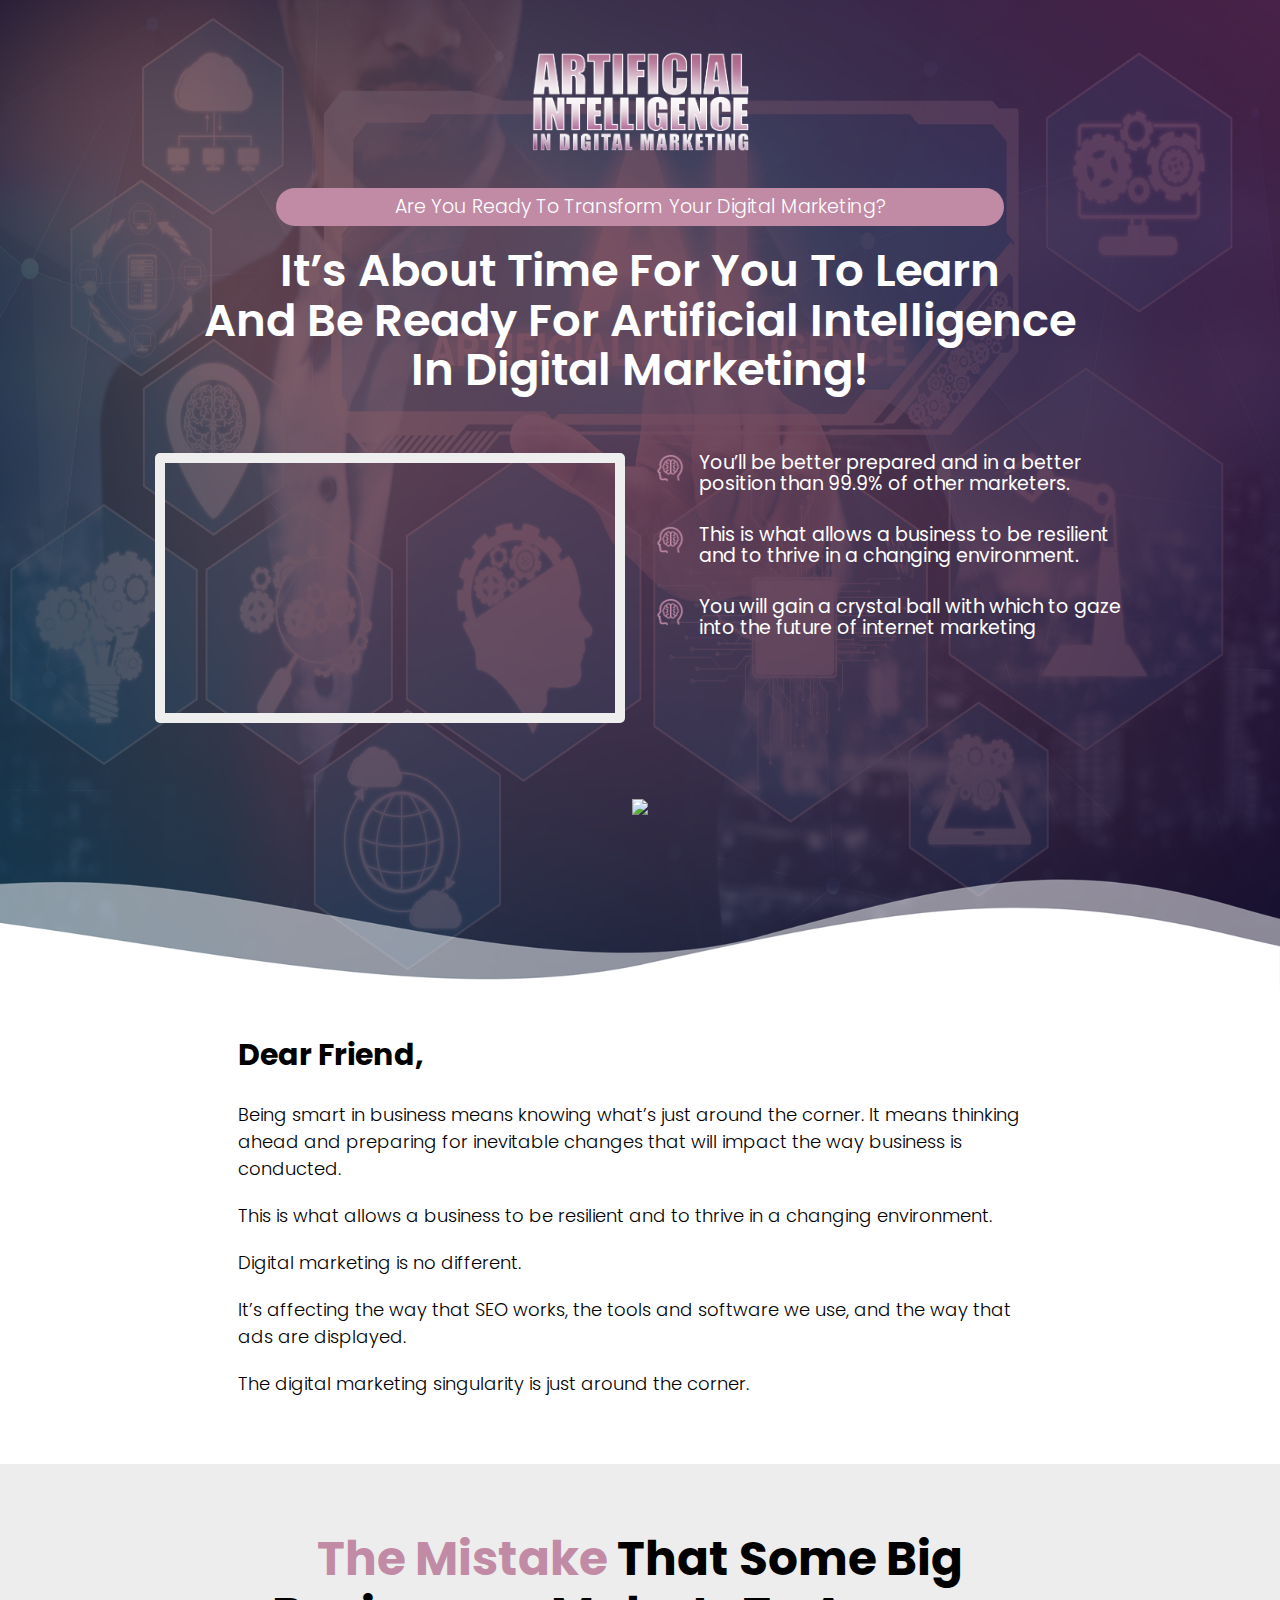
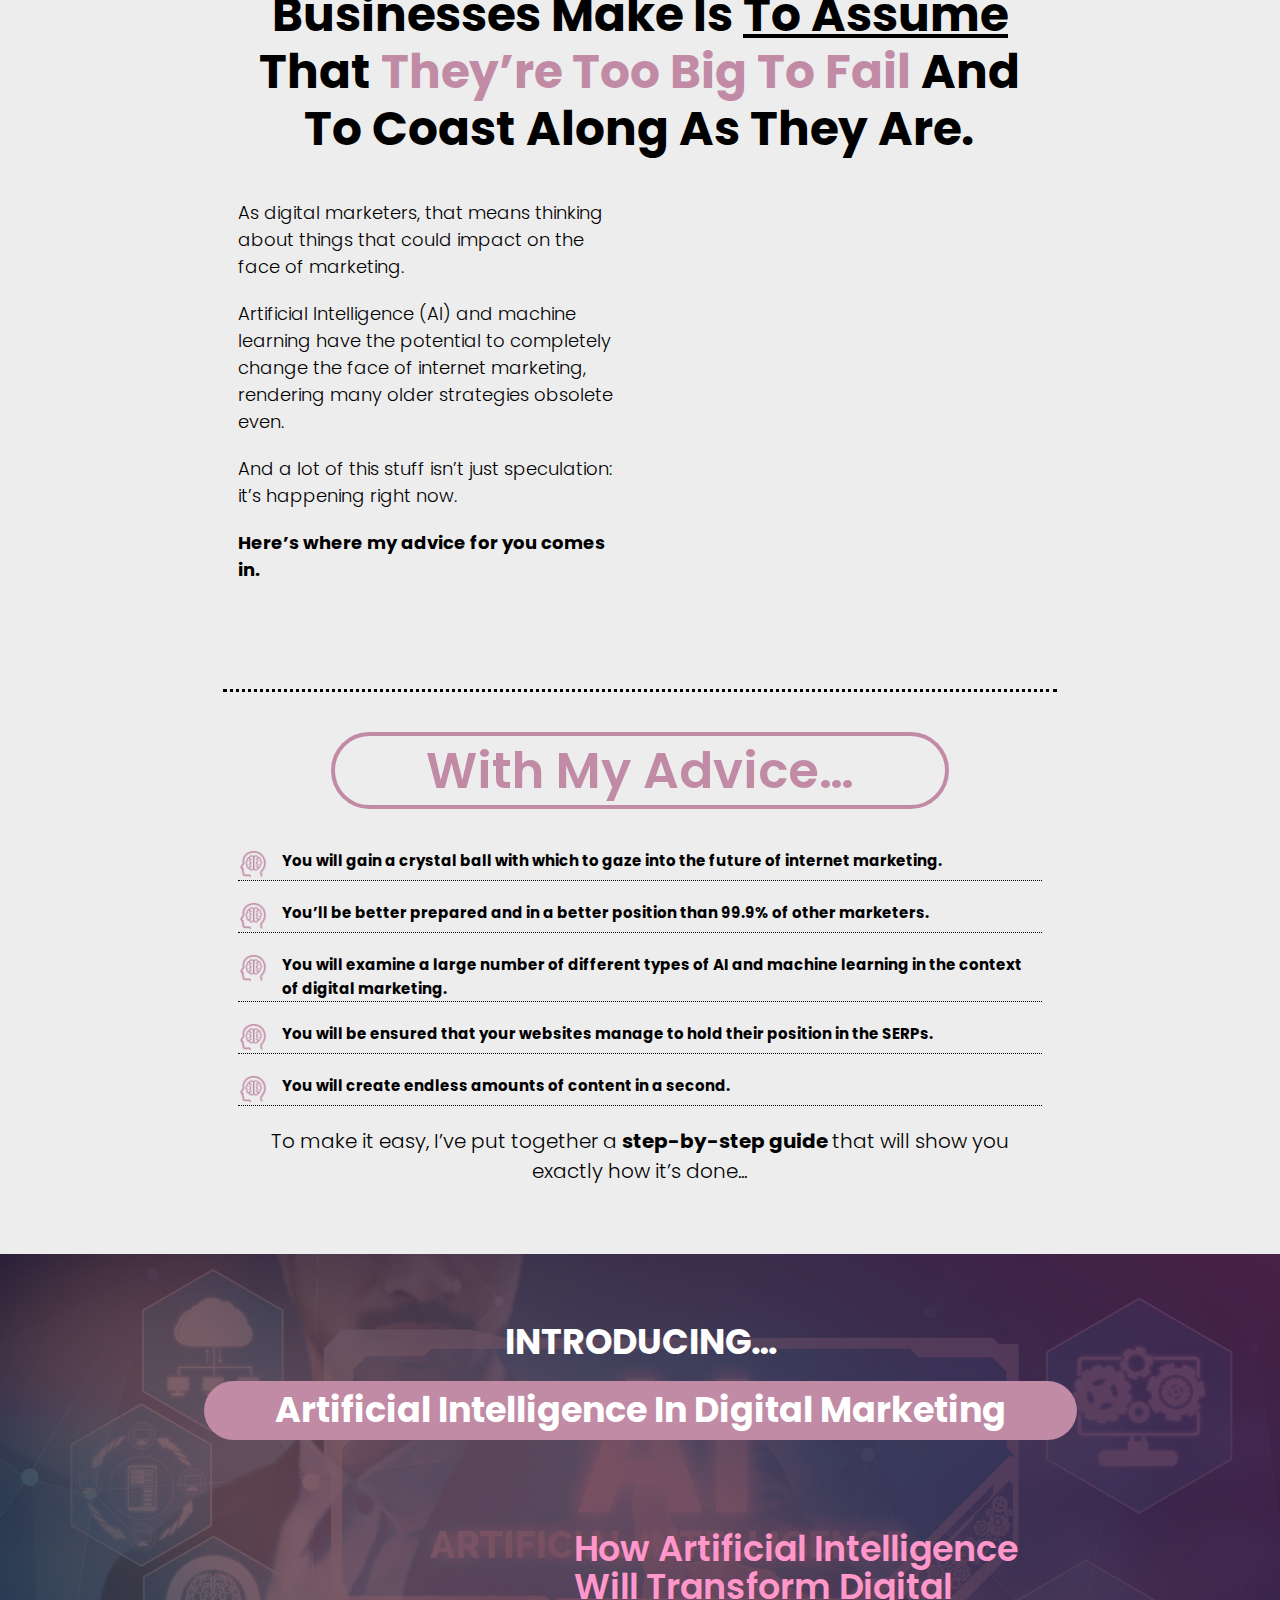
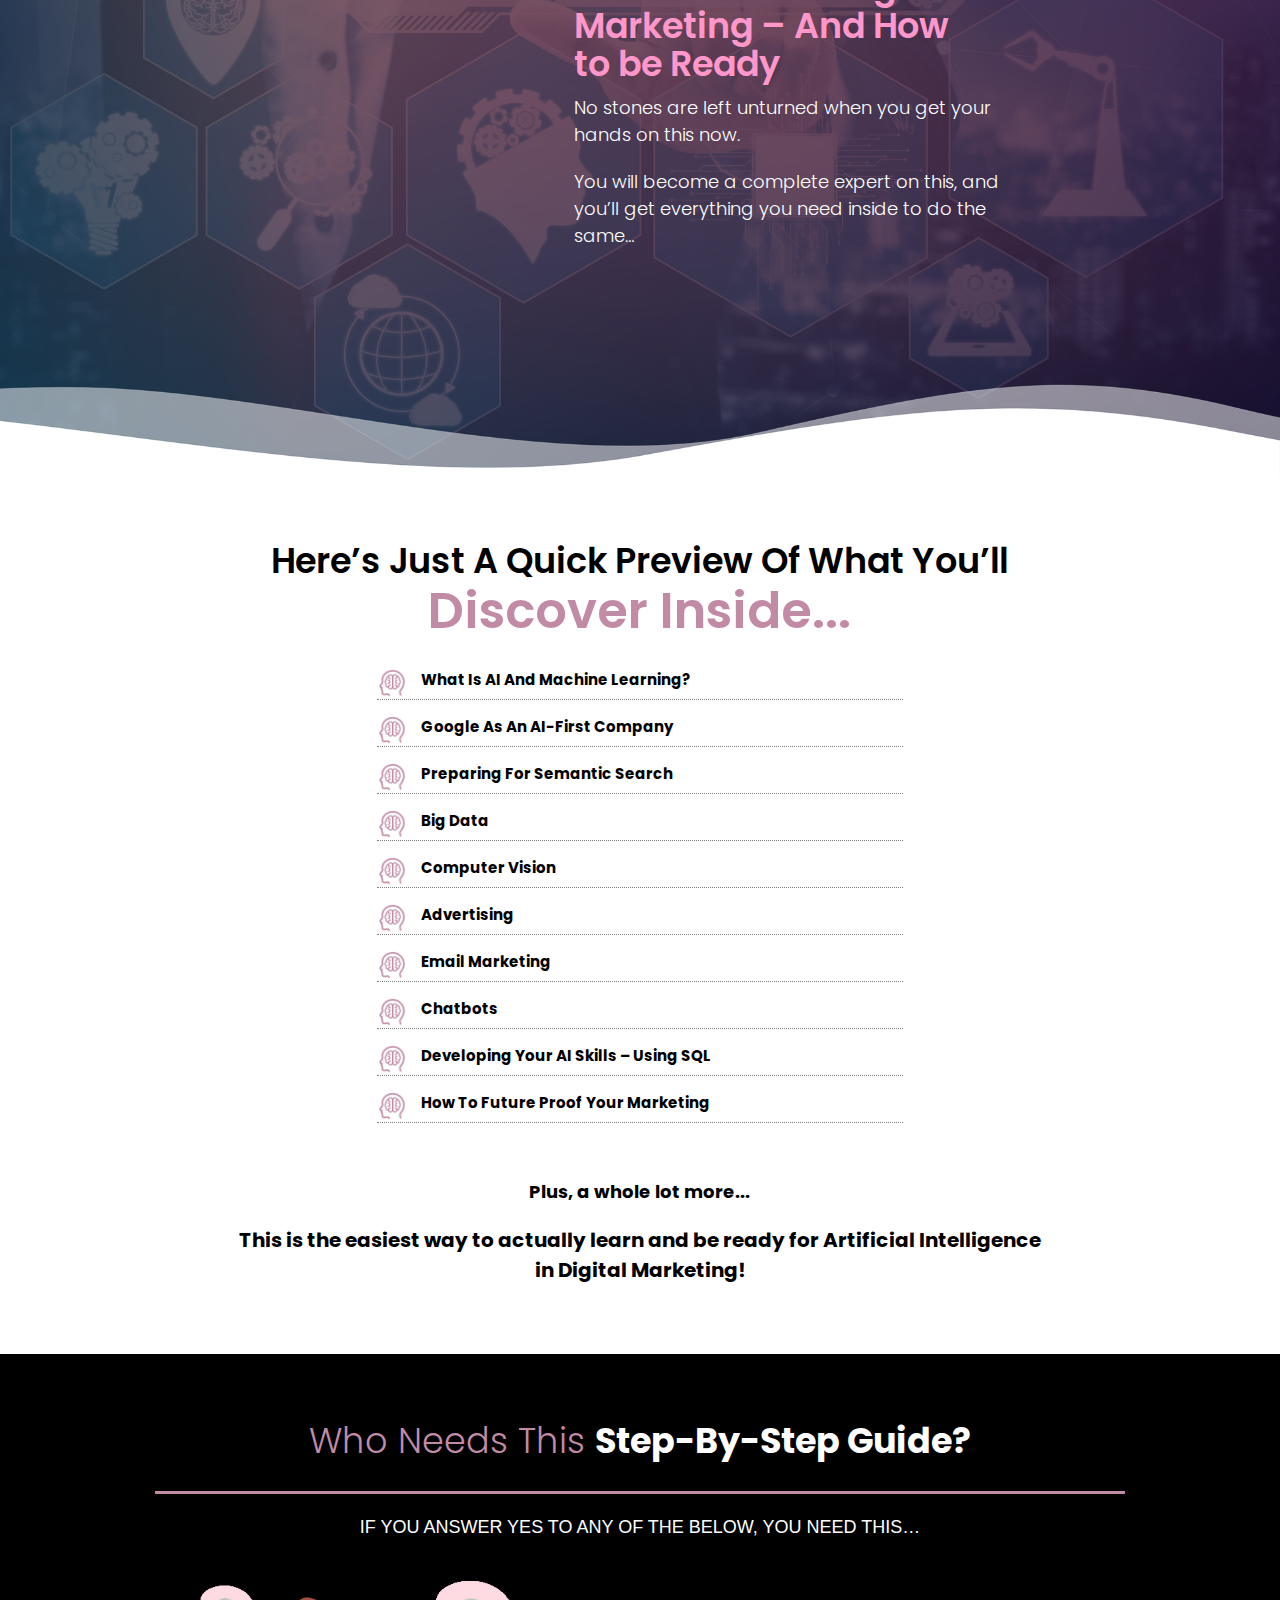
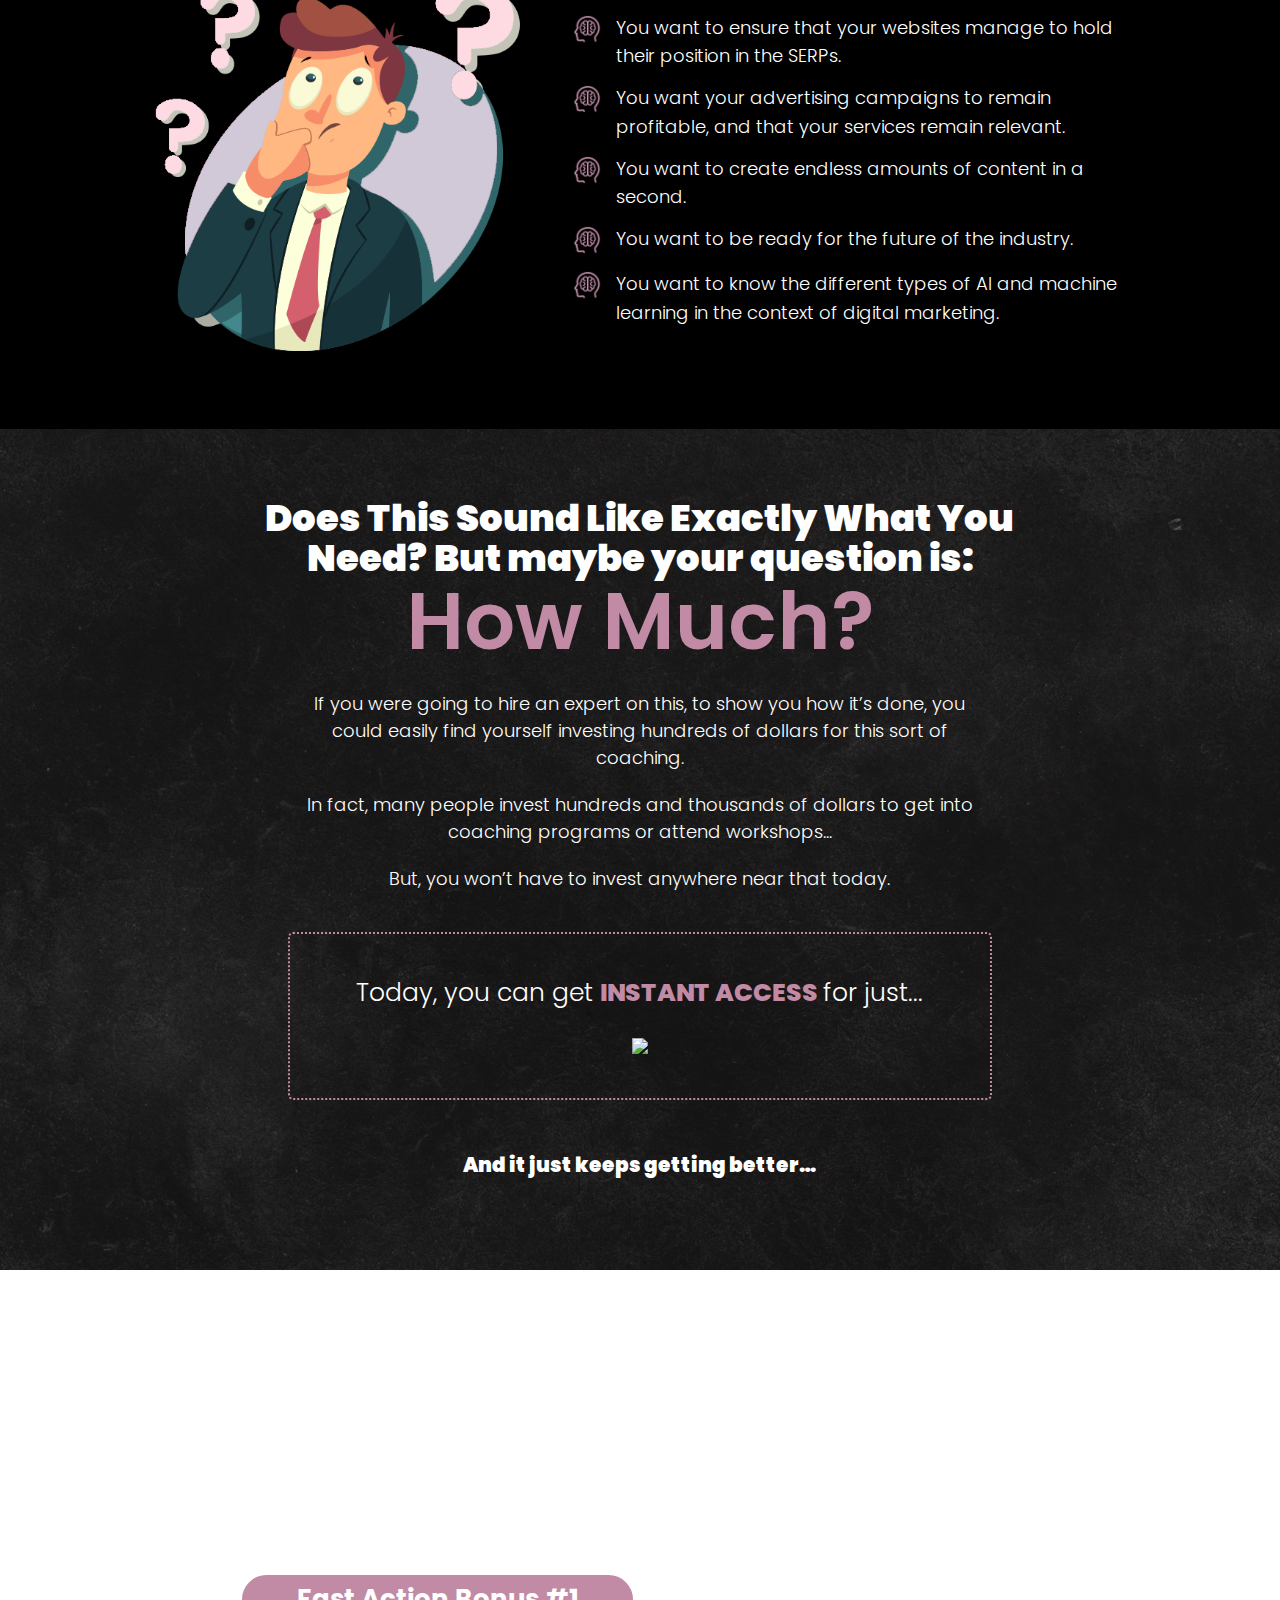
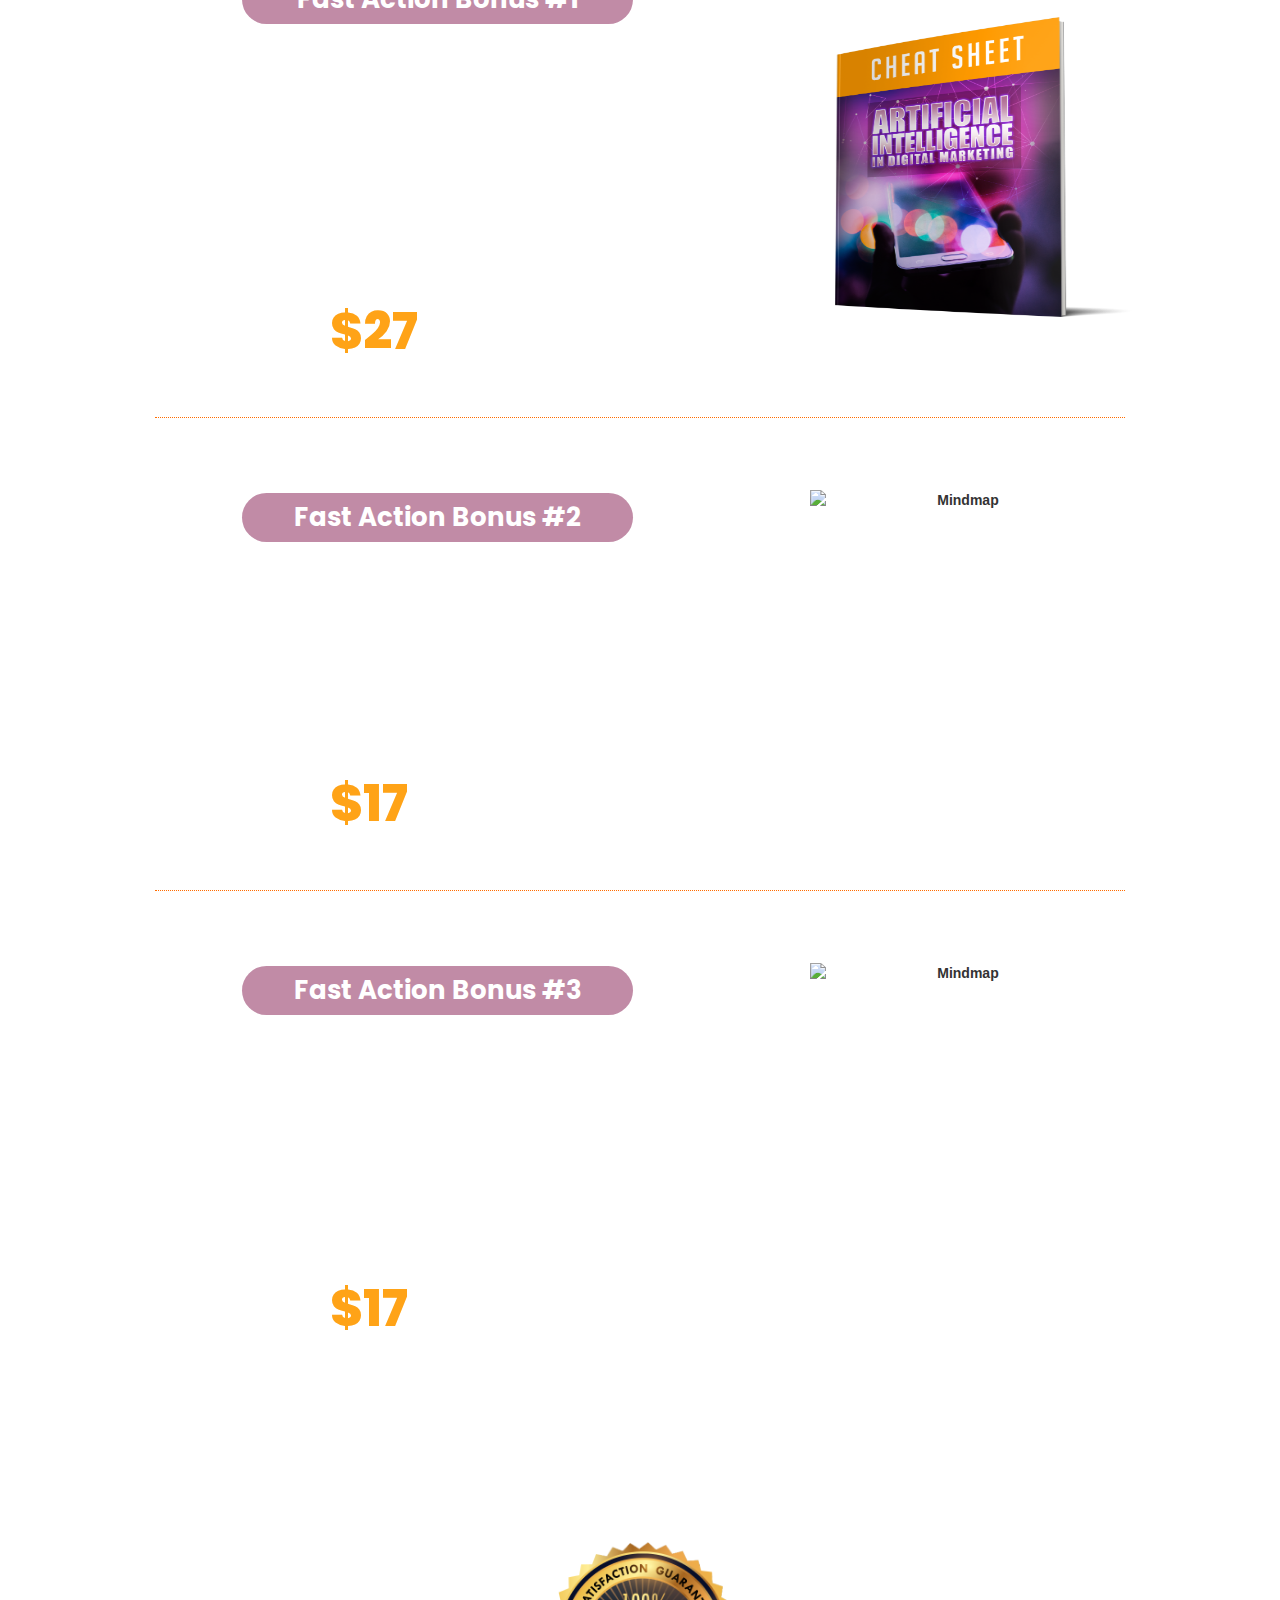
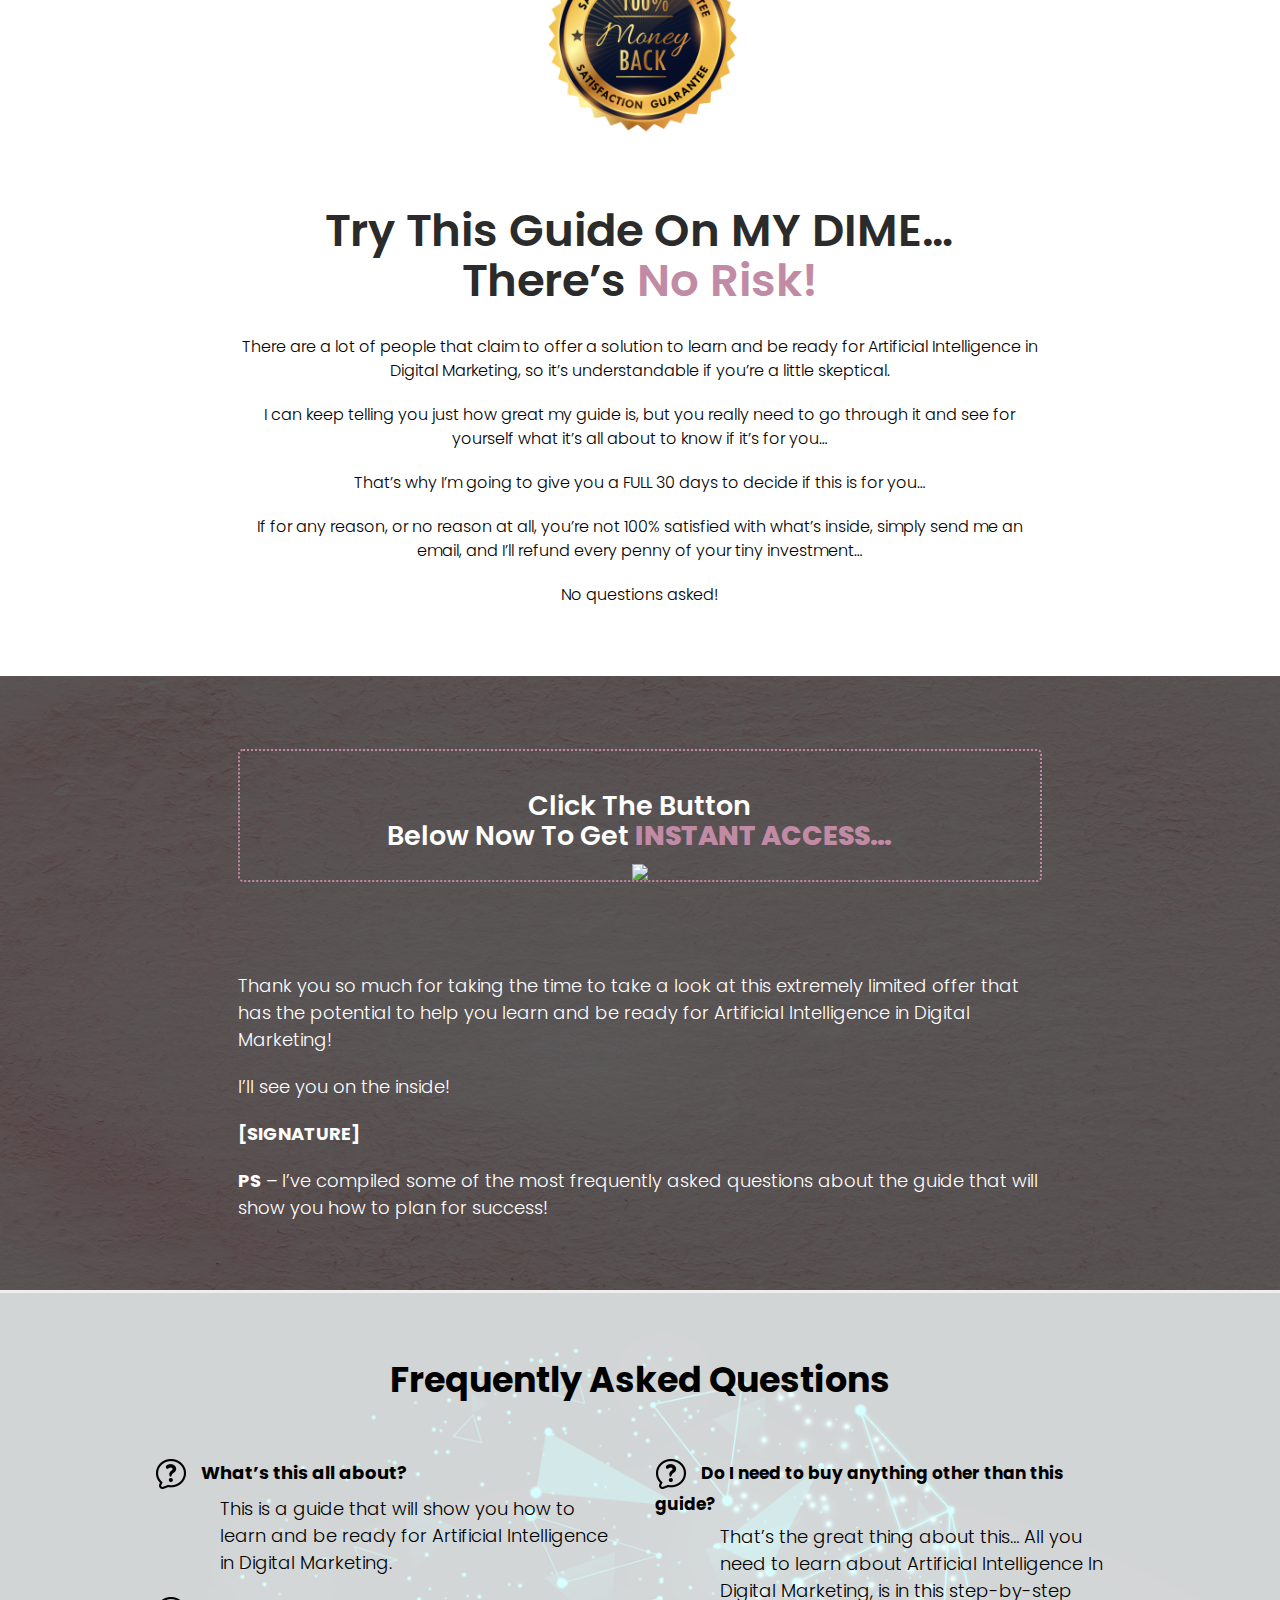
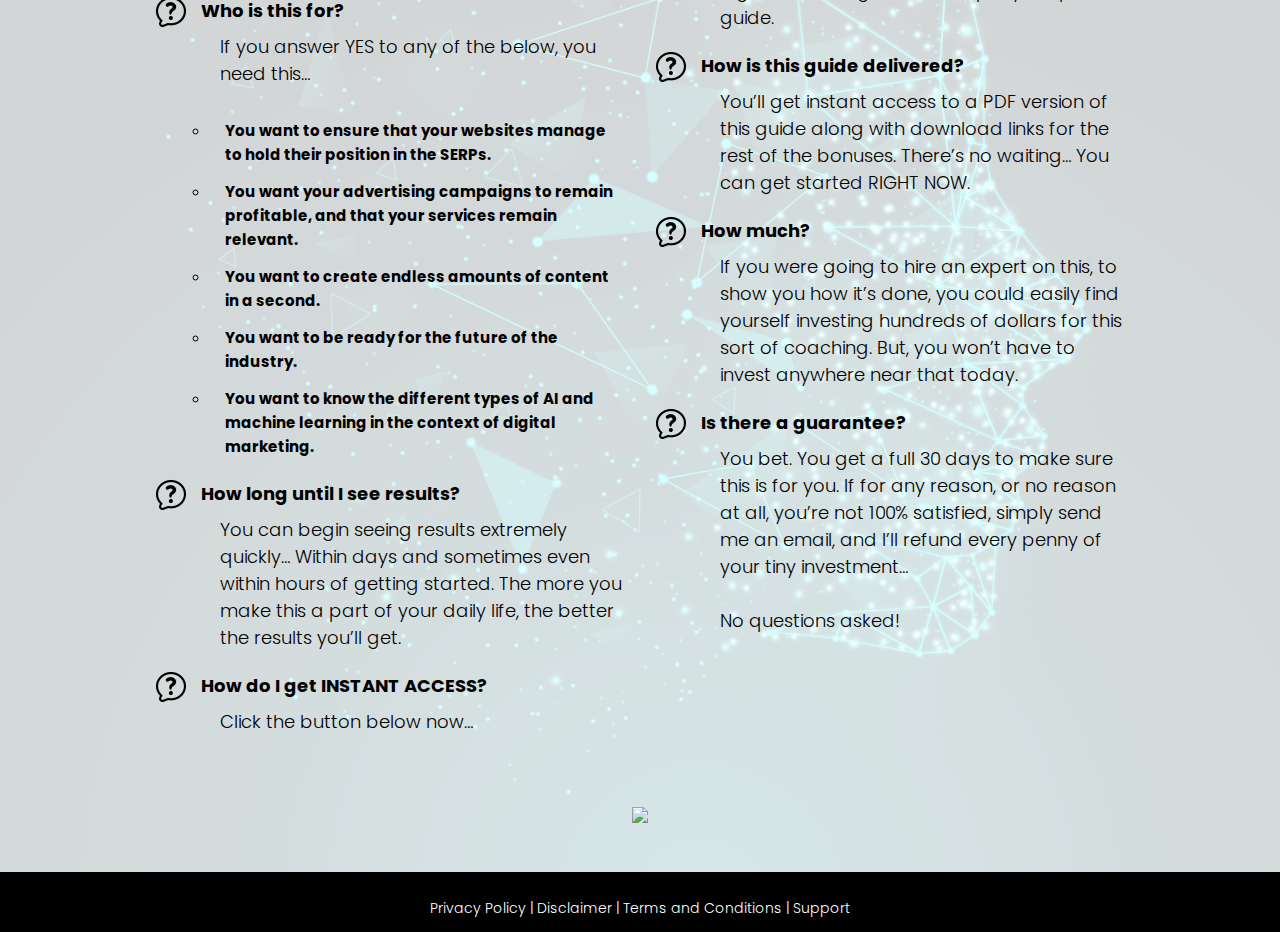
==== index.html @ a852cc4d "Add files via upload" ====
<!DOCTYPE html>
<html lang="en">
<head>
  <meta charset="utf-8">
  <title>Artificial Intelligence In Digital Marketing</title>
  <meta name="description" content="">
  <meta name="author" content="">

  <!-- Mobile Specific Metas -->
  <meta name="viewport" content="width=device-width, initial-scale=1">

  <!-- FONTS -->
<link href="https://fonts.googleapis.com/css?family=Poppins:400,700" rel="stylesheet">

  <!-- CSS -->
  <link rel="stylesheet" href="css/bootstrap.min.css">
  <link rel="stylesheet" href="css/fontawesome.min.css">
  <link rel="stylesheet" href="css/custom.css">

  <!-- JS -->
  <script src="js/scrollReveal.js"></script>
  <script src="js/jquery-1.11.2.min.js"></script>

  <style type="text/css">
    @media (max-width: 991px) {
      .absolute-img {
        position: relative!important;
        top: 0!important;
      }
    }
  </style>
</head>
<body style="background-color: transparent;" >
  <!-- header -->
  <div class="full-width full-width-background1 header" style="">
    <div class="container">
      <div class="row">
        <div class="col-md-12" align="center" style="">
          <img src="images/logo-light.png" width="230" align="center" class="logo" alt="Artificial Intelligence In Digital Marketing">
          <p class="for-mobile" style="text-align: center; color: #ffffff; padding:5px; font-size: 19px; width: 75%; border-radius: 150px; background-color:#c18ba6;background-repeat: round;background-size: cover;">Are You Ready To Transform Your Digital Marketing?</p>
          <h1 class="for-mobile" style="color: #ffffff; font-weight: 600;font-size: 45px;">It’s About Time For You To Learn <br> And Be Ready For Artificial Intelligence <br> In Digital Marketing! </h1>
          <!-- <h1 style="color: #ffffff; font-weight: 600; margin-top: -10px; font-size: 55px;"></h1> -->
          <!-- <h1 style="color: #ffffff; font-weight: 600; margin-top: -10px; font-size: 55px;">The Internet!</h1> -->
          <div class="row">
            <div class="col-md-6">
              <center>
                <div class="video-container">
                <iframe width="700" height="400" src="https://player.vimeo.com/video/369522723" frameborder="0" allow="accelerometer; autoplay; encrypted-media; gyroscope; picture-in-picture" allowfullscreen ></iframe>
                </div>
              </center>
            </div>
            <div class="col-md-6">
              <ul class="list-icon-1">
                <li>You’ll be better prepared and in a better position than 99.9% of other marketers.  </li>
                <li>This is what allows a business to be resilient and to thrive in a changing environment.  </li>
                <li>You will gain a crystal ball with which to gaze into the future of internet marketing</li>
              </ul>
            </div>
          </div>  
          <h1 align="center" style="margin-bottom: 10px; padding-top: 35px; padding-bottom:100px; margin-top: -30px;"><a href="#"><a href="https://warriorplus.com/o2/buy/h3mxb2/b2dyqr/r5658q"><img src="https://warriorplus.com/o2/btn/fn100011000/h3mxb2/b2dyqr/374707"></a></a></a></h1>
        </div>      
      </div>
    </div>
  </div>

  <!-- main content -->
  <div class="main-content">

    <!-- content 1 -->
    <div class="full-width" style="background: #ffffff;">
      <div class="container">
        <div class="row" style="padding: 5% 0 0;">
          <div class="col-md-10 col-md-offset-1"> 
            <h4 style="margin-top: unset;" ><strong>Dear Friend,<br></strong></h4><br>
            <p>Being smart in business means knowing what’s just around the corner.
              It means thinking ahead and preparing for inevitable changes that will impact the way business is conducted.</p>
            <p>This is what allows a business to be resilient and to thrive in a changing environment.</p>
            <p>Digital marketing is no different.</p>
            <p>It’s affecting the way that SEO works, the tools and software we use, and the way that ads are displayed.</p>
            <p>The digital marketing singularity is just around the corner.</p>
            
            
            <p><br></p>
          </div>
        </div>
      </div>
    </div>
 
    <div class="full-width" style="background: #ededed; ">
      <div class="container">
        <div class="row">
          <div class="col-md-10 col-md-offset-1">
            <h1 class="for-mobile" style="font-size: 47px;"><b><span style="color: #c18ba6;">The Mistake </span> That Some Big</b></h1>
            <h2 class="for-mobile" style="font-size: 47px;margin-top:-5px;"><b>Businesses Make Is <u>To Assume</u></b></h2>
             <h1  class="for-mobile" style="font-size: 47px; margin-top:-5px;"> <b> That <span style="color: #c18ba6;"> They’re Too Big To Fail</span> And</h1>
              <h1 class="for-mobile" style="font-size: 47px;margin-top:-5px;"><b>To Coast Along As They Are.</b></h1>
            <div class="row rw-1" style="padding-top: 0; margin-top: -60px;">
              <div class="col-md-6" style="padding-top: 95px;    margin-bottom: -95px;">
                <p>As digital marketers, that means thinking about things that could impact on the face of marketing.</p>
                <p>Artificial Intelligence (AI) and machine learning have the potential to completely change the face of internet marketing, rendering many older strategies obsolete even.</p>
                <p>And a lot of this stuff isn’t just speculation: it’s happening right now.</p>
                <p><b>Here’s where my advice for you comes in.</b></p>
              </div>
              <div class="col-md-6">
                <img  data-scroll-reveal="enter top and move 50px over 1s" src="images/happy.png" alt="Artificial Intelligence In Digital Marketing" width="600" style=" margin-top:80px; margin-left: unset; /*max-width: unset; */width: 45rem;">
              </div>
            </div>
          </div>
        </div>
      </div>
    </div>    

    <!-- content 2 -->
    <div class="full-width full-width-background3">
      <div class="container">
        <div class="row">
          <div class="col-md-10 col-md-offset-1" align="center" style="padding-top: 20px;border-top: 3px dotted #000;">
            <h1 class="for-mobile1" style=" font-weight: 600; color: #c18ba6; border: 4px solid #c18ba6; padding:7px;  width: 77%; border-radius: 150px;" >With My Advice…</h1>
            	<ul class="list-icon-2" style="margin-top: 40px; color: #c18ba6;">
                <li>You will gain a crystal ball with which to gaze into the future of internet marketing.</li>
                <li>You’ll be better prepared and in a better position than 99.9% of other marketers.</li>
                <li>You will examine a large number of different types of AI and machine learning in the context of digital marketing.</li>
                <li>You will be ensured that your websites manage to hold their position in the SERPs.</li>
                <li>You will create endless amounts of content in a second.</li>
            	</ul>
            	<p class="white-text" style="font-size: 20px; text-align: center;color: #000;">To make it easy, I’ve put together a <span class="white-text" style="font-weight: bold; font-size: 20px; text-align: center;color: #000;"> step-by-step guide </span>  that will show you exactly how it’s done...</p>
          </div>
        </div>
      </div>
    </div>

    <!-- introducing -->
    <div class="full-width" style="background: #000;color: #fff;background: url(images/background1.png);background-repeat: round;background-size: cover;    margin-bottom: 100px;">
      <div class="container">
        <div class="row">
          <div class="col-md-12" align="center" style="margin-bottom: 160px;">
            <h3 style="color: #ffffff; font-size: 35px; font-weight: bold; ">INTRODUCING…</h3>
          <!--   <hr style="border-top: 1.5px solid #ffffff; width: 65%;"> -->
            <h1 class="for-mobile2" style=" color: #ffffff; font-weight: 700; text-align: center; color: #ffffff; padding:10px; font-size: 35px; width: 90%; border-radius: 150px; background-color: #c18ba6;background-repeat: round;background-size: cover; ">Artificial Intelligence In Digital Marketing</h1>
           <!--  <div class="col-md-12">
              <img  src="images/logo-light.png" alt="Artificial Intelligence In Digital Marketing"  style="padding-top:10px; width: 40rem;">
            </div> -->
            <div class="col-md-5">
              <img class="ebook" 40px !important; data-scroll-reveal="enter top and move 50px over 1s" src="images/ebook.png" alt="Artificial Intelligence In Digital Marketing" width="400" style="margin-top: 50px;">
            </div>
            <div class="col-md-6">
              <h5 class="for-mobile2" style="font-weight: 600; color:#ff97cb; margin-top: 80px; text-align: left;">How Artificial Intelligence Will Transform Digital Marketing – And How <br>to be Ready</h5>
              <p style=";color: #ffffff;">No stones are left unturned when you get your hands on this now.</p>
              <p style=" color: #ffffff;">You will become a complete expert on this, and you’ll get everything you need inside to do the same…</p>
            </div>
          </div>   
        </div>
      </div>
    </div>

    <!-- quick preview -->
    <div class="full-width" style="background-color: #fff;">
      <div class="container">
        <div class="row" style="padding-top: unset;">
          <div class="col-md-10 col-md-offset-1">
            <h3 class="for-mobile3" style=" text-align: center; font-weight: 600;margin-top: -35px;"> Here’s Just A Quick Preview Of What You’ll </h3>
            <h1 class="for-mobile3" style=" text-align: center; font-weight: 600; margin-top: -8px; color: #c18ba6;"> Discover Inside... </h1> 
            <div class="row" style="padding-top: 20px !important;">
              <div class="col-md-8 col-md-offset-2">
                <ul class="list-icon-3" style="color: #000;">
                  <li>What Is AI And Machine Learning?</li>
                  <li>Google As An AI-First Company</li>
                  <li>Preparing For Semantic Search</li>
                  <li>Big Data</li>
                  <li>Computer Vision</li>
                  <li>Advertising</li>
                  <li>Email Marketing</li>
                  <li>Chatbots</li>
                  <li>Developing Your AI Skills – Using SQL</li>
                  <li>How To Future Proof Your Marketing</li>
                </ul>
              </div>
            </div>
            <p style="font-weight: bold; text-align: center; ">Plus, a whole lot more...</p>
            <p style="font-weight: bold; text-align: center; font-size: 20px;" >This is the easiest way to actually learn and be ready for Artificial Intelligence in Digital Marketing!</p>
          </div>
        </div>
      </div>
    </div>

    <!-- step-by-step -->
    <div class="full-width" style="background-color:#000;">
      <div class="container">
        <div class="row">
          <div class="col-md-12 text-center">
            <h3 style="color: #ffffff; padding-bottom: 10px;"><strong><span style="font-weight: 300; color:#c18ba6; ">Who Needs This </span> Step-By-Step Guide?</strong></h3>
            <hr style="border-top: 3px solid #c18ba6;">
          </div>
          <p style="text-align: center; text-transform: uppercase; font-weight: 300; color: #ffffff; font-family: 'Quicksand', sans-serif; height: 0; ">If you answer YES to any of the below, you need this…</p>
        </div>
        <div class="row">
          <div class="col-md-5">
            <img class="thinking" src="images/question.png" alt="Thinking" style="height: 370px; margin-bottom: 30px; margin-top: -30px;">
          </div>
          <div class="col-md-7" style="color: #ffffff;">
            <ul class="list-icon" style="font-weight: 300; padding-top: 3px; ">
              <li style="font-size: 18px; color: white;">You want to ensure that your websites manage to hold their position in the SERPs.</li>
              <li style="font-size: 18px; color: white;">You want your advertising campaigns to remain profitable, and that your services remain relevant.</li>
              <li style="font-size: 18px; color: white;">You want to create endless amounts of content in a second.</li>
              <li style="font-size: 18px; color: white;">You want to be ready for the future of the industry.</li>
              <li style="font-size: 18px; color: white;">You want to know the different types of AI and machine learning in the context of digital marketing.</li>
            </ul>
            </div>
          </div>
          </div>
        </div>

    <!-- cost -->
    <div class="full-width" style="background: #000;color: #fff;background: url(images/207.png);background-repeat: round;background-size: cover;">
      <div class="container">
        <div class="row" style="padding-bottom: 2%;">
          <div class="col-md-10 col-md-offset-1">
            <h2 class="for-mobile4" style="text-align: center; font-size: 37px; font-weight: bolder; color: #ffffff;"> Does This Sound Like Exactly What You Need? But maybe your question is:</h2>
            <h1 class="for-mobile5" style="text-align: center; margin-top: -12px; font-size: 80px; font-weight: 600; color: #c18ba6;">How Much?</h1>
            <div style="padding: 50px; margin-top: -35px;">
              <p style="text-align: center; color: #ffffff;">If you were going to hire an expert on this, to show you how it’s done, you could easily find yourself investing hundreds of dollars for this sort of coaching.</p>
              <p style="text-align: center; color: #ffffff;">In fact, many people invest hundreds and thousands of dollars to get into coaching programs or attend workshops...</p>
              <p style="text-align: center; color: #ffffff;">But, you won’t have to invest anywhere near that today.</p><br>
              <div style="border: 2px dotted #c18ba6; border-radius: 5px;">
              <p style="text-align: center; color: #ffffff; font-size: 25px; padding-top: 40px; ">Today, you can get <span style=" font-weight: 800; color:#c18ba6; "> INSTANT ACCESS </span> for just...</p>
              <p class="text-center" style="padding-bottom: 20px;"><a href="#"><a href="https://warriorplus.com/o2/buy/h3mxb2/b2dyqr/r5658q"><img src="https://warriorplus.com/o2/btn/fn100011000/h3mxb2/b2dyqr/374707"></a></a></p>
            </div>
            <p class="text-center" style="margin-top: 10px; font-size: 20px; font-weight: bolder; color: #ffffff; padding-top: 40px;">And it just keeps getting better…</p>
          </div>
          </div>
        </div>  
      </div>
    </div>  

    <!-- bonuses -->
    <div class="full-width full-width-background4"> 
      <div class="container">
        <div class="row">
          <div class="col-md-12  bonuses" align="center" style="margin-bottom: 0px;">
            <h4 class="for-mobile6" style="font-size: 34px; color: #fff; font-weight: bold; margin-top: 30px;">When You Make The Wise Decision <br>To Grab This Today You’ll Also Get These...</h4>
            <h1 class="for-mobile7" style="font-size: 70px; margin-top: -5px; font-weight: 600; color: #fff;">Fast Action Bonuses</h1> 

            <!-- bonus 1 -->
            <div style="margin-top: 60px;">
              <div class="col-md-7">
                <h4 style="font-size: 26px;" class="fast-action-header-style">Fast Action Bonus #1</h4>
                <h4 style="font-size: 23px; font-weight: bold; margin-top: 30px;color: #fff; "> Artificial Intelligence In Digital Marketing - Cheat Sheet</h4>
                <p style="padding-top: 12px; font-size: 17px;color: #fff;">This cheat sheet is a handy checklist that makes it easy to get started.</p>
                <p style="font-size: 17px;color: #fff;">It breaks up the entire guide into easy-to-follow steps so that you can make sure you have all the highlights of everything covered inside right at your fingertips.</p>
                <p style="font-size: 30px; font-weight: 800; color: #fff;" >Valued at <span style="font-size: 50px; color: #ffa317;">$27</span></p>
              </div>
              <div class="col-md-5" style="margin-top: 45px;">
                <img src="images/Cheatsheet.png" alt="cheatsheet" style="height: 300px; width: 300px; margin-top: 7px; float: right; margin-right: -25px !important;">
              </div>
            </div>
          </div>
        </div>
      </div>
    </div>  

               <!-- bonus 2 -->

    <div class="full-width full-width-background4"> 
      <div class="container">
        <div class="row " style="padding-top: unset !important;">
          <div class="col-md-12  bonuses" align="center">
            <hr style="border-top: 1.5px dotted #ff6c00; margin-top: -20px;">
            <div style="margin-top: 15px;">
              <div class="col-md-7" style="margin-top: 45px;">
                <h4 style="font-size: 26px;" class="fast-action-header-style">Fast Action Bonus #2</h4> 
                <h4 style="font-size: 23px; font-weight: bold; color: #fff; margin-top: 30px;"> Artificial Intelligence In Digital Marketing - Mind Map</h4>
                <p style="padding-top: 12px; font-size: 17px; color: #fff;">Some people learn better by looking at a mind map. The mind map gives you an overview of everything covered inside the guide. You can also print it out for quick reference anytime you need it!</p>
                <p style="font-size: 30px; font-weight: 800; color: #fff;" >Valued at <span style="font-size: 50px; color: #ffa317;">$17</span></p>
              </div>
              <div class="col-md-5" style="margin-top: 45px;">
                 <img src="images/Mindmap.png" alt="Mindmap" style="height: 300px; width: 300px; margin-top: 7px; float: right; ">
              </div>
            </div>
          </div>
        </div>
      </div>
    </div>
            
             <!-- bonus 3 -->

    <div class="full-width full-width-background4"  > 
      <div class="container">
        <div class="row" style="padding-top: unset !important;">
          <div class="col-md-12  bonuses" align="center">
            <hr style="border-top: 1.5px dotted #ff6c00; margin-top: -20px;">
            <div style="margin-top: 15px;">
              <div class="col-md-7" style="margin-top: 45px;">
                <h4 style="font-size: 26px;" class="fast-action-header-style">Fast Action Bonus #3</h4>
                <h4 style="font-size: 23px; font-weight: bold; color: #fff; margin-top: 30px;"> Artificial Intelligence In Digital Marketing - Resource Guide </h4>
                <p style="padding-top: 12px; font-size: 17px; color: #fff;">The Resource Guide gives you a quick point of reference to all of the resources mentioned throughout the guide.</p>
                <p style="padding-top: 12px; font-size: 17px; color: #fff;">This makes it easy to plug-in and stick with what you’re looking for.</p>
                <p style="font-size: 30px; font-weight: 800; color: #fff;" >Valued at <span style="font-size: 50px; color: #ffa317;">$17</span></p>
              </div>
              <div class="col-md-5" style="margin-top: 45px;">
                <img src="images/Resources.png" alt="Mindmap" style="height: 300px; width: 300px; margin-top: 7px; float: right; ">
              </div>
            </div>
          </div>
        </div>
      </div>
    </div>
<!-- 
     <div class="full-width" style="background-color: #fff;" > 
      <div class="container">
        <div class="row" style="padding-top: unset !important;">
          <div class="col-md-12  bonuses" align="center">
             <hr style="border-top: 1.5px dotted green;  ">
          </div>
        </div>
      </div> 
     </div> -->  
       

     <!-- guarantee -->

    <div class="full-width" style=" background-color: #fff;">
      <div class="container">
        <div class="row">
          <div class="col-md-10 col-md-offset-1" style="margin-top:40px;">
             <img src="images/money-back-guarantee.png" alt="Money Back guarantee" width="230" style=" margin-top: 28px; display: block;margin-left: auto;margin-right: auto; ">
          </div>
          <div class="col-md-10 col-md-offset-1" style="margin-top:20px;">
            <h5 class="for-mobile8" style=" font-weight: 600; margin-top: 25px; color: #2a2b2a; text-align: center; font-size: 45px;">Try This Guide On MY DIME… There’s <span style="color:  #c18ba6"> No Risk!</h5></span>
            <p style="font-size: 16px; margin-top: 30px; color: #000; text-align: center;">There are a lot of people that claim to offer a solution to learn and be ready for Artificial Intelligence in Digital Marketing, so it’s understandable if you’re a little skeptical.</p>
            <p style="font-size: 16px; color: #000; text-align: center;">I can keep telling you just how great my guide is, but you really need to go through it and see for yourself what it’s all about to know if it’s for you…<p>
            <p style="font-size: 16px; color: #000; text-align: center;">That’s why I’m going to give you a FULL 30 days to decide if this is for you…</p>
            <p style="font-size: 16px; color: #000; text-align: center;">If for any reason, or no reason at all, you’re not 100% satisfied with what’s inside, simply send me an email, and I’ll refund every penny of your tiny investment…</strong></p>
            <p style="font-size: 16px; color: #000; text-align: center;">No questions asked!</p>
          </div>
        </div>
      </div>
    </div>

     <!-- CTA -->
    <div class="full-width" style="background: #000;color: #fff;background: url(images/208.png);background-repeat: round;background-size: cover;">
      <div class="container">
        <div class="row">
          <div class="col-md-10 col-md-offset-1" style=" margin-top: 25px;" align="center">
            <div style="border: 2px dotted #c18ba6; border-radius: 5px;">
              <h3 style="font-size: 27px; font-weight: 600; margin-top: 40px; color: #ffffff;" >Click The Button <br> Below Now To Get <span style="font-weight: 800;"> <span style="color: #c18ba6;">INSTANT ACCESS…</span></span></h3>
              <a href="#"><a href="https://warriorplus.com/o2/buy/h3mxb2/b2dyqr/r5658q"><img src="https://warriorplus.com/o2/btn/fn100011000/h3mxb2/b2dyqr/374707"></a></a>
            </div>
            <p><br></p>
          </div>
          <div class="col-md-10 col-md-offset-1" align="center">
            <p style="padding-top: 43px;  color: #ffffff;">Thank you so much for taking the time to take a look at this extremely limited offer that has the potential to help you learn and be ready for Artificial Intelligence in Digital Marketing!</p>
            <p style=" color: #ffffff;">I’ll see you on the inside! </p>
            <p style=" color: #ffffff; "><strong>[SIGNATURE]</strong></p>
            <p style=" color: #ffffff; "><strong>PS</strong> – I’ve compiled some of the most frequently asked questions about the guide that will show you how to plan for success!</p>
          </div>
        </div>
      </div>
    </div>

    <!-- FAQ -->
    <div class="full-width" style="background: url(images/que.png) no-repeat center center;background-size: cover;border-top: 3px solid #eee;">
      <div class="container">
        <div class="row">
          <div class="col-md-12" align="center">
            <h3><strong>Frequently Asked Questions</strong></h3>
            <div class="row">
            	<div class="col-md-6">
            		<div class="faq">
            			<p><img src="images/qa.png" alt="Q&A" width="32"><strong> What’s this all about?</strong></p>
            			<p class="answer">This is a guide that will show you how to learn and be ready for Artificial Intelligence in Digital Marketing.</p>
            		</div>
            		<div class="faq">
            			<p><img src="images/qa.png" alt="Q&A" width="32"></i><strong> Who is this for?</strong></p>
	            		<p class="answer">If you answer YES to any of the below, you need this…<br><br></p>
	            		<ul style="list-style-type: circle;">
		                    <li>You want to ensure that your websites manage to hold their position in the SERPs.</li>
		                    <li>You want your advertising campaigns to remain profitable, and that your services remain relevant.</li>
		                    <li>You want to create endless amounts of content in a second.</li>
		                    <li>You want to be ready for the future of the industry.</li>
		                    <li>You want to know the different types of AI and machine learning in the context of digital marketing.</li>
	            		</ul>
            		</div>
            		<div class="faq">
            			<p><img src="images/qa.png" alt="Q&A" width="32"><strong> How long until I see results?</strong></p>
            			<p class="answer">You can begin seeing results extremely quickly… Within days and sometimes even within hours of getting started. The more you make this a part of your daily life, the better the results you’ll get.</p>
            		</div>
                <div class="faq">
                  <p><img src="images/qa.png" alt="Q&A" width="32"><strong> How do I get INSTANT ACCESS?</strong></p>
                  <p class="answer">Click the button below now…</p>
                </div>
            	</div>
            	<div class="col-md-6">
            		<div class="faq">
            			<p><img src="images/qa.png" alt="Q&A" width="32"><strong style="font-size: 17px;" >  Do I need to buy anything other than this guide? </strong></p>
            			<p class="answer">That’s the great thing about this… All you need to learn about Artificial Intelligence In Digital Marketing, is in this step-by-step guide.</p>
            		</div>
            		<div class="faq">
            			<p><img src="images/qa.png" alt="Q&A" width="32"><strong> How is this guide delivered?</strong></p>
            			<p class="answer">You’ll get instant access to a PDF version of this guide along with download links for the rest of the bonuses. There’s no waiting… You can get started RIGHT NOW.</p>
            		</div>
            		<div class="faq">
            			<p><img src="images/qa.png" alt="Q&A" width="32"><strong> How much?</strong></p>
            			<p class="answer">If you were going to hire an expert on this, to show you how it’s done, you could easily find yourself investing hundreds of dollars for this sort of coaching. But, you won’t have to invest anywhere near that today.</p>
            		</div>
            		<div class="faq">
            			<p><img src="images/qa.png" alt="Q&A" width="32"><strong> Is there a guarantee?</strong></p>
            			<p class="answer">You bet. You get a full 30 days to make sure this is for you. If for any reason, or no reason at all, you’re not 100% satisfied, simply send me an email, and I’ll refund every penny of your tiny investment…<br><br>No questions asked!</p> 
            		</div>
            	</div>
            </div>
            <a href="#"><a href="https://warriorplus.com/o2/buy/h3mxb2/b2dyqr/r5658q"><img src="https://warriorplus.com/o2/btn/fn100011000/h3mxb2/b2dyqr/374707"></a></a>
          </div>
          </div>
        </div>
      </div>
    </div>
    
   <!-- end main content -->
  
   <!-- footer -->
  <div class="footer">
    <div class="container">
      <div class="row">
        <div class="col-md-12" align="center">
          <p style="color: #ffffff;"><a href="privacy-policy.html" target="_blank" style="color: #ffffff;" >Privacy Policy</a> | <a href="disclaimer.html" target="_blank" style="color: #ffffff;">Disclaimer</a> | <a href="terms-and-conditions.html" target="_blank" style="color: #ffffff;">Terms and Conditions</a> | <a href="support.html" target="_blank" style="color: #ffffff;">Support</a></p>
        </div>
      </div>
    </div>
  </div>
  <script type="text/javascript">
    jQuery(function($){
     window.scrollReveal = new scrollReveal();
    });
  </script>
</body>
</html>
---- css/custom.css ----
h1, h2, h3, h4, h5, h6, p, span, li, a{ font-family: 'Poppins', sans-serif; color: #000; }
h1{
	font-size: 50px;
  text-align: center;
}
h2{
	font-size: 40px;
  text-align: center;
}
h3{
	font-size:35px;
}
h4 { 
	font-size: 30px; 
}
h5 { 
	font-size: 35px; 
}
h6 { 
	font-size: 30px; 
}
img{max-width: 95%;height: auto;}
iframe{ max-width: 100%; }
p{ 
  text-align: left;
  font-size: 18px;
  margin-bottom: 20px;
  line-height: 1.5;
  font-weight: 300;
}
a{
  color: #fff !important; 
}
ul{ padding-left: 0; list-style-image: none; list-style-type: none;}
li {
  background-repeat: no-repeat;
  font-size: 15px;
  line-height: 1.6;
  margin-bottom: 1.3rem;
  min-height: 32px;
  padding-left: 44px;
  text-align: left;
  background-image: url(../images/bullet.png);
  background-size: 30px;
}
.container {
	max-width: 1000px;
	margin: auto;
}
.video-container {
   position:relative;
   padding-bottom: 46.5%;
   padding-top:31px;
   height:0;
   overflow:hidden;
   border: 10px solid #eee;
   border-radius: 5px;
}
.video-container iframe, .video-container object, .video-container embed {
   position:absolute;
   top:0;
   left:0;
   width:100%;
   height:100%;
}
.full-width{
  background-repeat: no-repeat;
  background-size: cover;
}

.full-width-background1{
  background-image: url(../images/background1.png); 
  background-repeat: round;
  background-size: cover;

  
}
.full-width-background2 {
  background-image: url(../images/background2.png) !important;
  background-repeat: round;
  background-size: cover !important;

}

.full-width-background3 {
  background-color: #ededed;
  background-position: fixed;
  
}


.full-width-background4 {
 background-image: url(../images/bg2.png);
  background-attachment: fixed;

}
.white-text{color: #ffffff;}
.ebook{ margin-left: 41px !important; max-width: 100%;margin-bottom: -60px; }
.fast-action-header-style { background-color: #c18ba6; font-weight: bold; color: white; padding: 10px; border-radius: 150px; width: 73%; box-shadow: 2px 4px 7px 0px #fff; }
.list-icon-1 li{ color: #ffffff; margin-bottom: 3rem; font-size: 19px; line-height: 1.1em; background-image: url(../images/bullet.png); background-size: 30px;}
.list-icon-2 li {  color:#000;  background-image: url(../images/bullet.png); background-size: 30px; font-size: 15px; border-bottom: 1px dotted #000; margin-bottom: 20px; }  
.list-icon-3 li{ background-image: url(../images/bullet.png); font-size: 15px;  border-bottom: 1px dotted gray; background-size: 30px; margin-bottom: 15px;}
.list-icon-4 li{ font-weight: 400; margin-left: 70px; font-size: 45px; line-height: 1.5; background-image: url(../images/bullet.png);background-size: 30px;}
.footer{ background-color: #000000; padding-top: 2%; padding-bottom: 1%; }
.footer .row{ padding: 0; }
.footer p{ font-size: 14px; margin-bottom: 0px; text-align: center; }
.row{ padding: 5% 0; }
.heading{ color: #333;font-weight: 700;line-height: 1;}
.subheading {color: #ffeb3b;font-weight: normal;}
.logo{ margin-bottom: 30px; }
.fast-action-heading{ padding: 15px 0; color: #fff;}
.fast-action-contents{ background-color: #fff;padding-top: unset !important; padding-bottom: 55px !important; padding: 40px;display: flex;align-items: center; width: 100%; }
.fast-action{ margin-bottom: 50px; box-shadow: 0 19px 38px rgba(0, 0, 0, 0.1), 0 15px 12px rgba(0, 0, 0, 0.06); }
.right{ float: right; }
.faq{ margin-bottom: 20px; }
.faq p{ margin-bottom: 5px; }
.faq img{ vertical-align: middle; margin-right: 10px;}
.faq ul{ padding-left: 55px; }
.faq ul li{ padding-left: 15px; background-image: none; }
.answer{ padding-left: 65px; }
.advice img{ vertical-align: middle; }

@media (max-width: 900px) {
	.rw-1 .columns{
		width: 100%;

	}
}
@media (max-width: 767px){
  .header-buy-button{ margin-bottom: 0px!important; }
  .ask{ top: 0px!important; }
  .fast-action-contents { display: block;}
  .fast-action-contents .col-md-5, .fast-action-contents .col-md-7 { margin: 15px 0; }
  .video-container {
    margin-bottom: 30px;
  }
  
 .for-mobile{
    font-size: 19px !important;
 }

 .for-mobile1{
    width: 90% !important;
 }

  .for-mobile2{
    font-size: 23px !important;
 }

 .for-mobile3{
    font-size: 27px !important;
 }

  .for-mobile4{
    font-size: 21px !important;
 }

  .for-mobile5{
    font-size: 53px !important;
 }

   .for-mobile6{
    font-size: 14px !important;
 }

   .for-mobile7{
    font-size: 52px !important;
 }

   .for-mobile8{
    font-size: 26px !important;
 }

   .ebook{
    margin-top: 30px !important;
   }

    .thinking{
    margin-top: 20px !important;
   }


 }
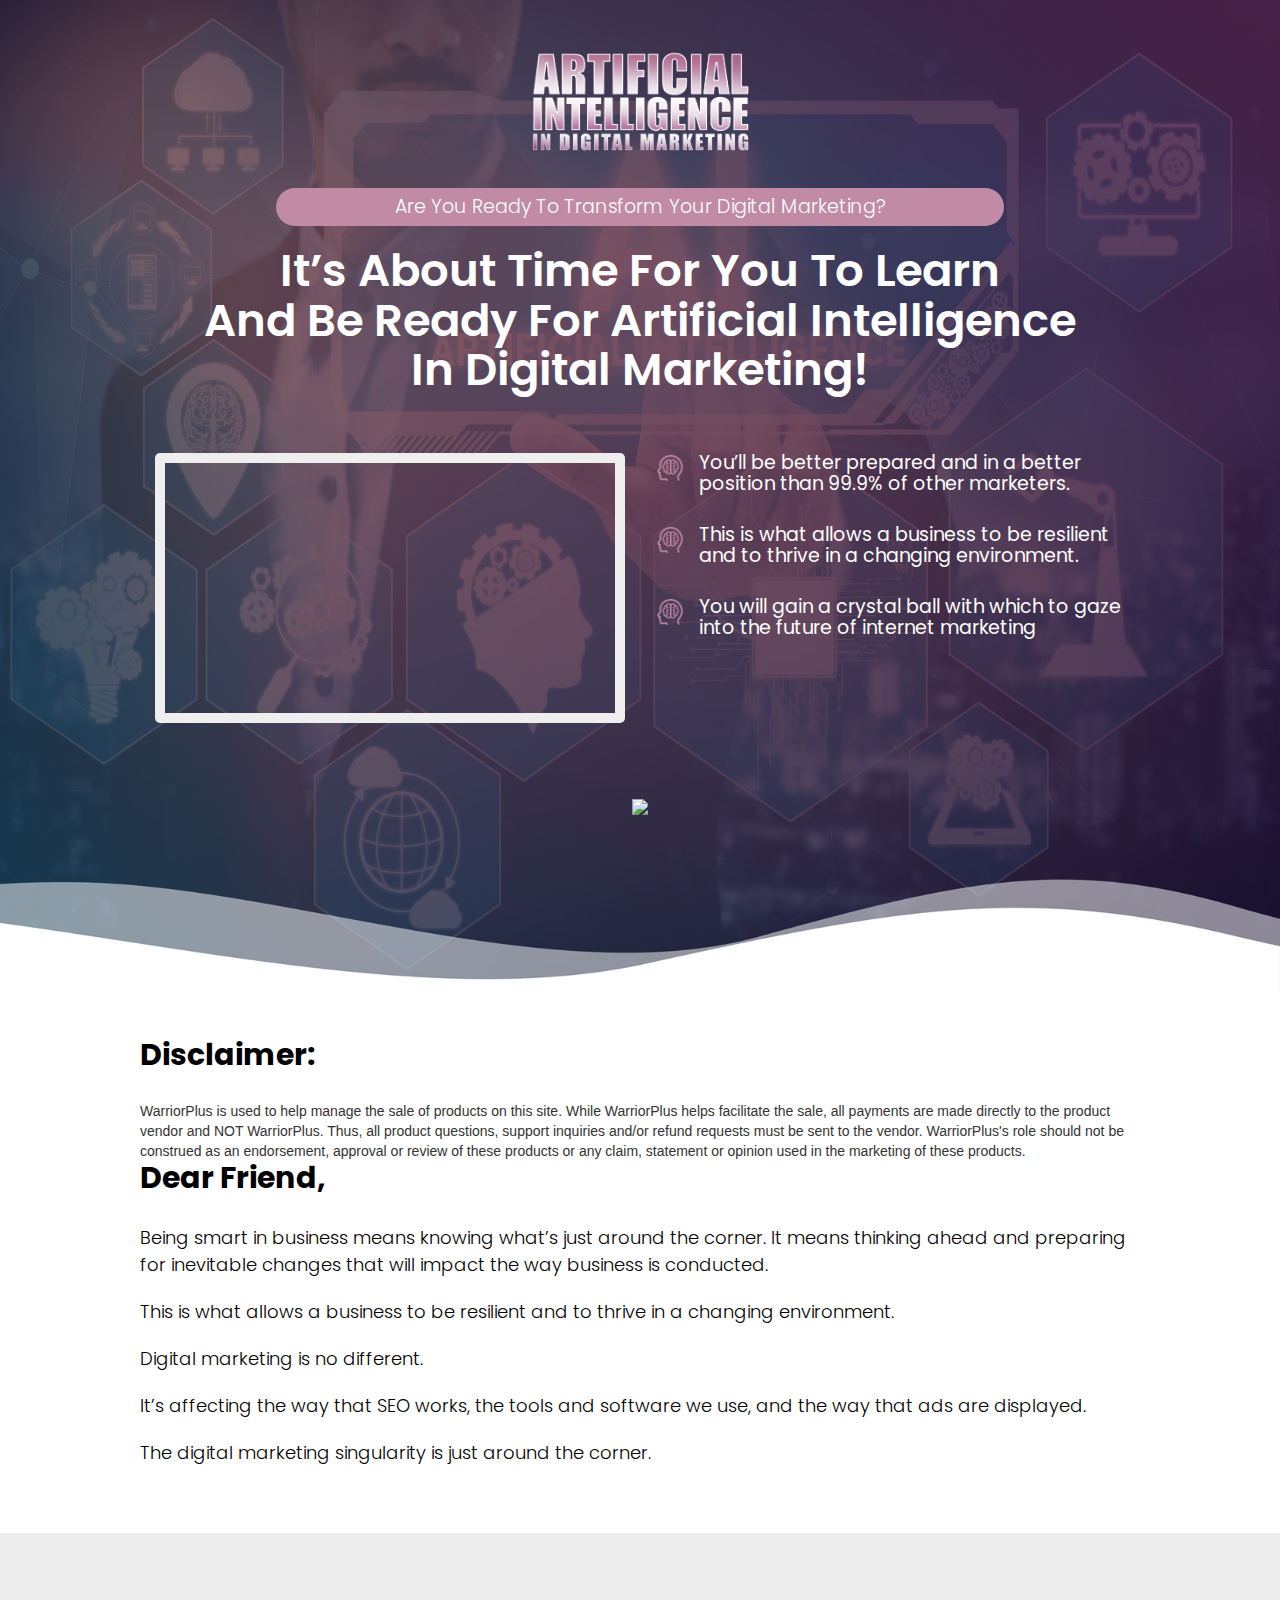
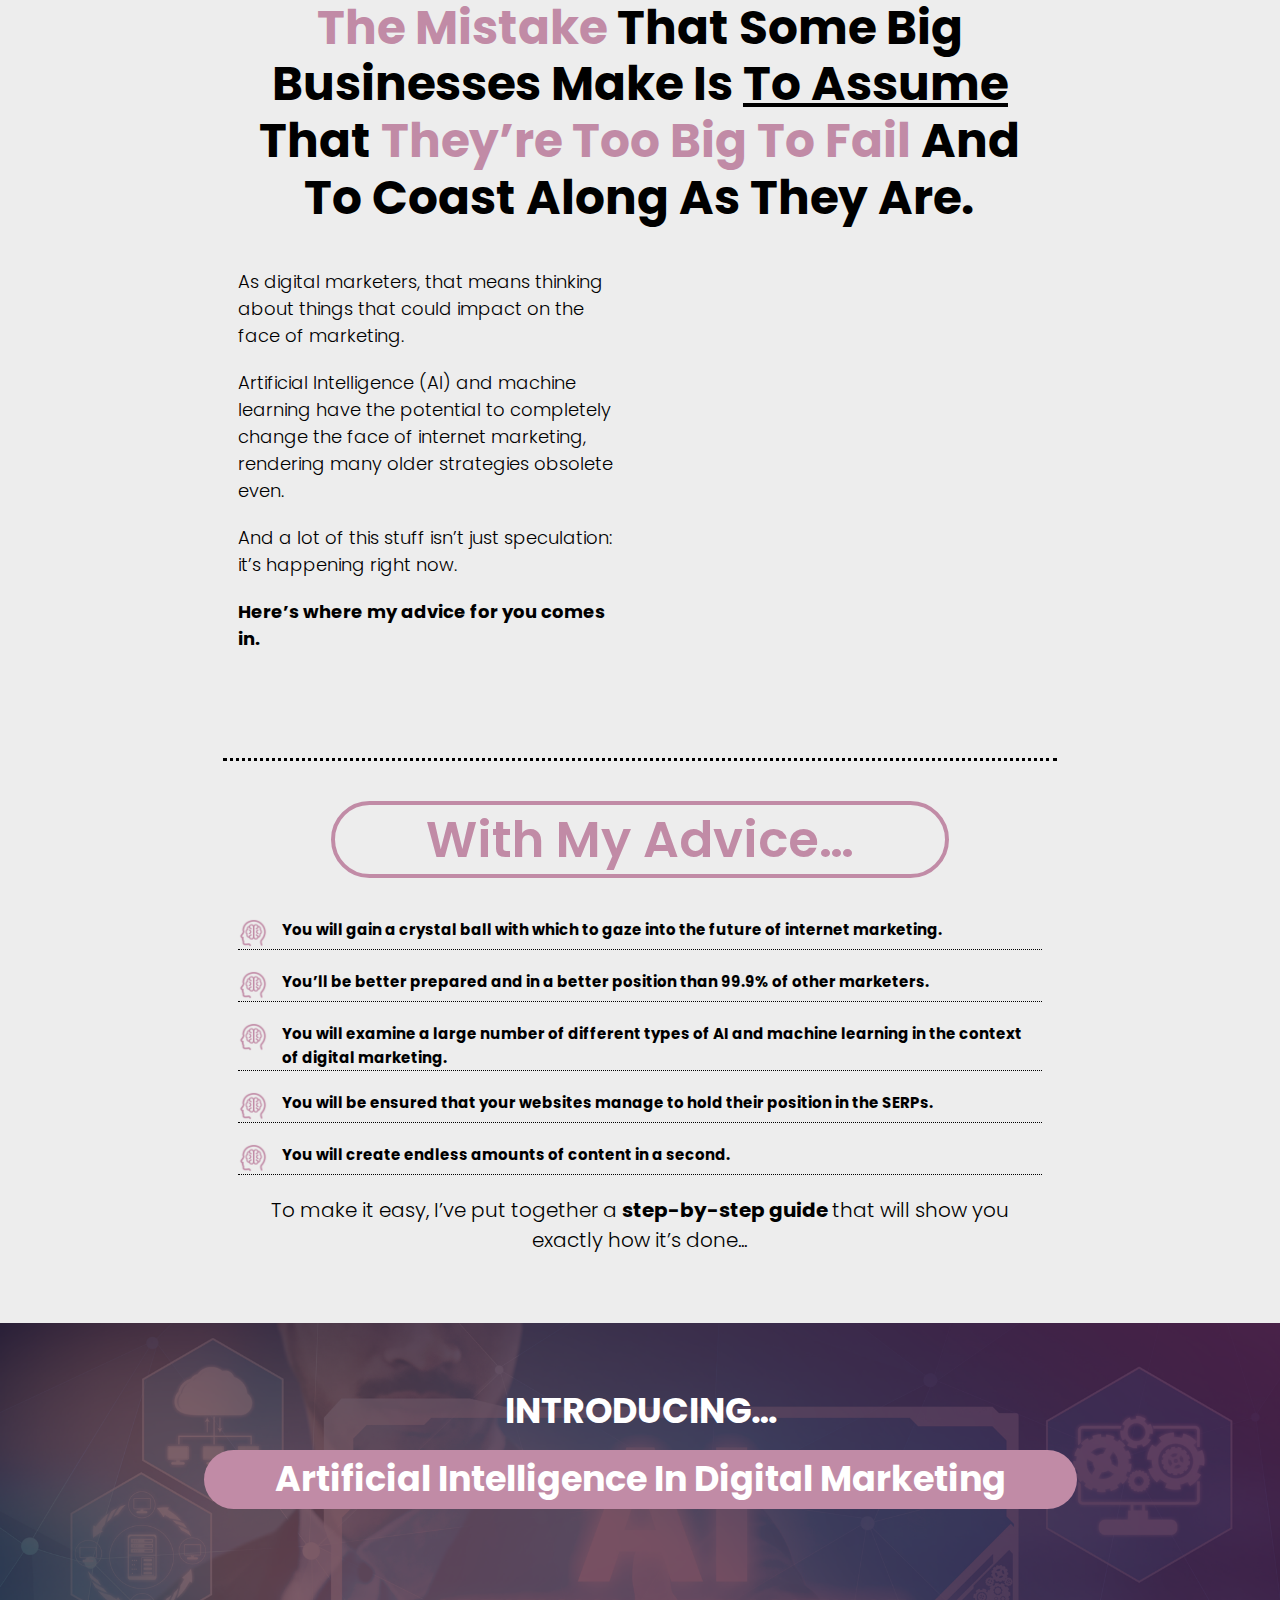
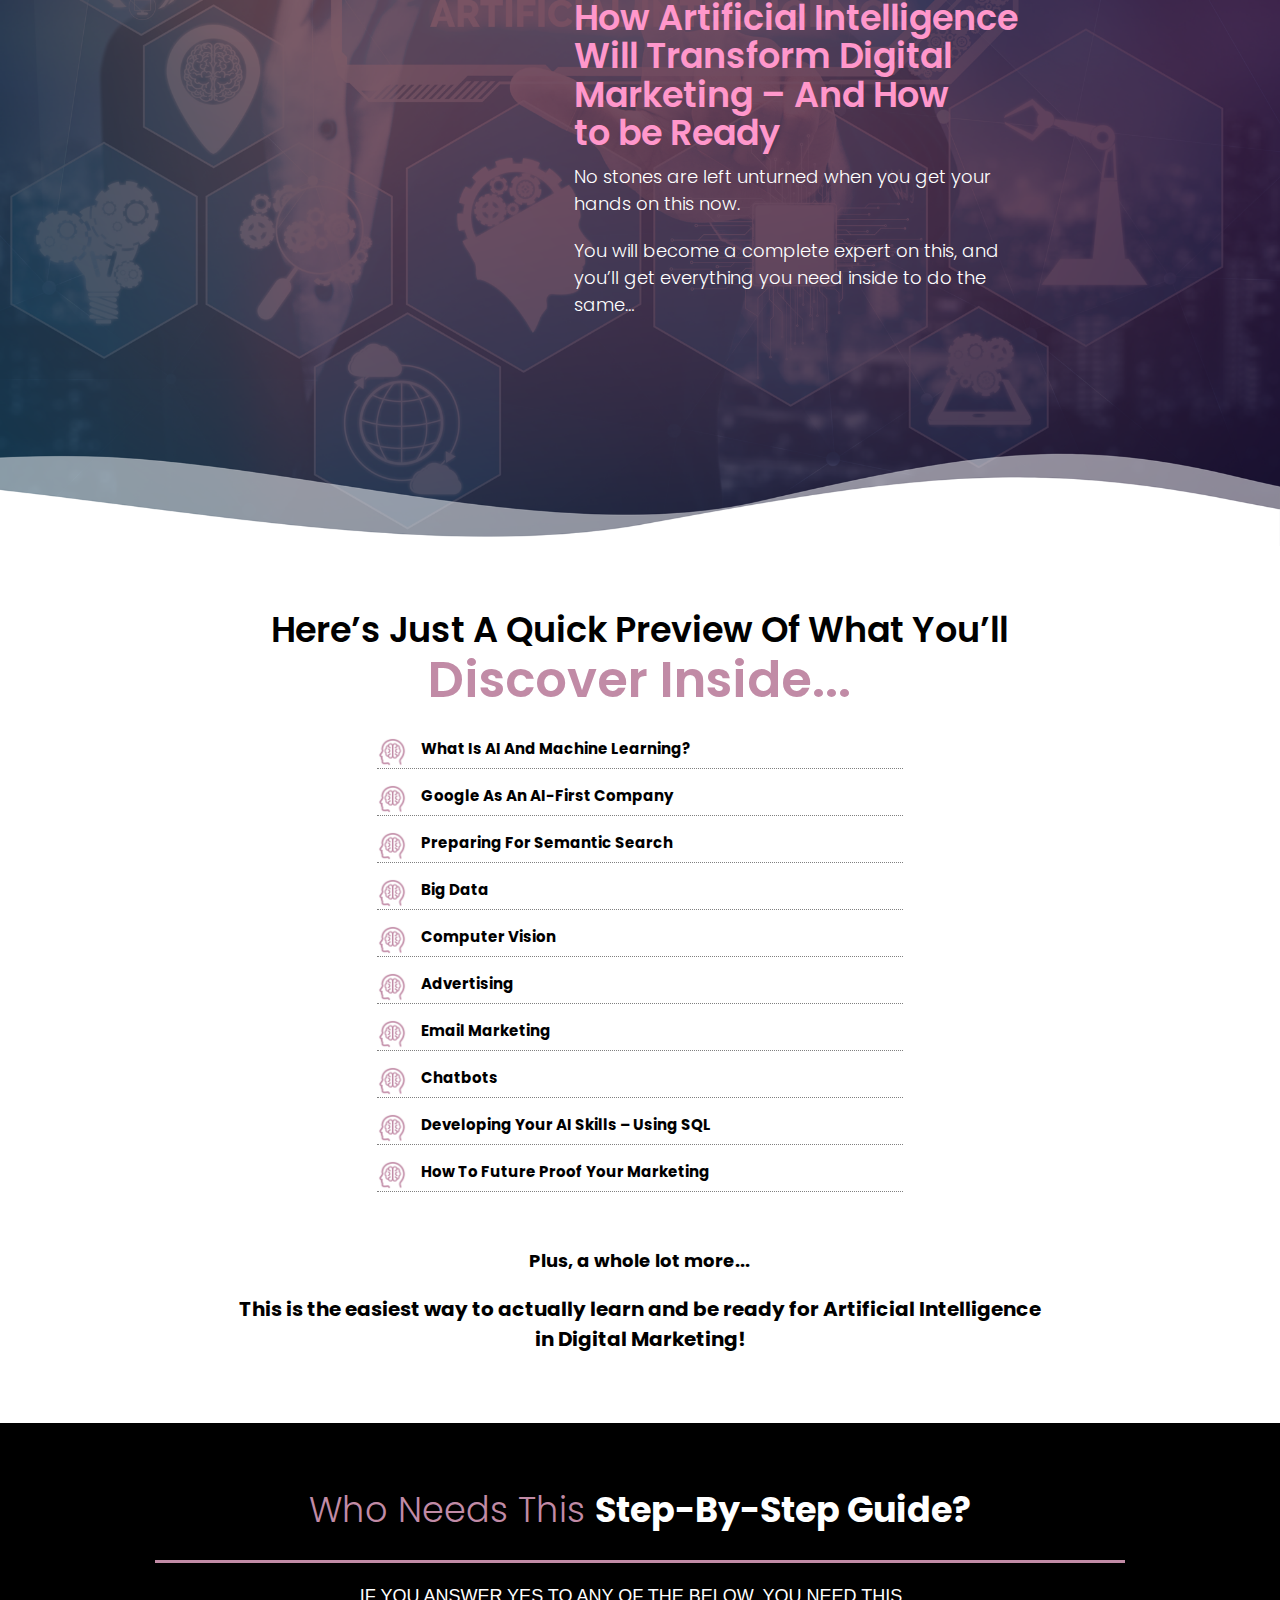
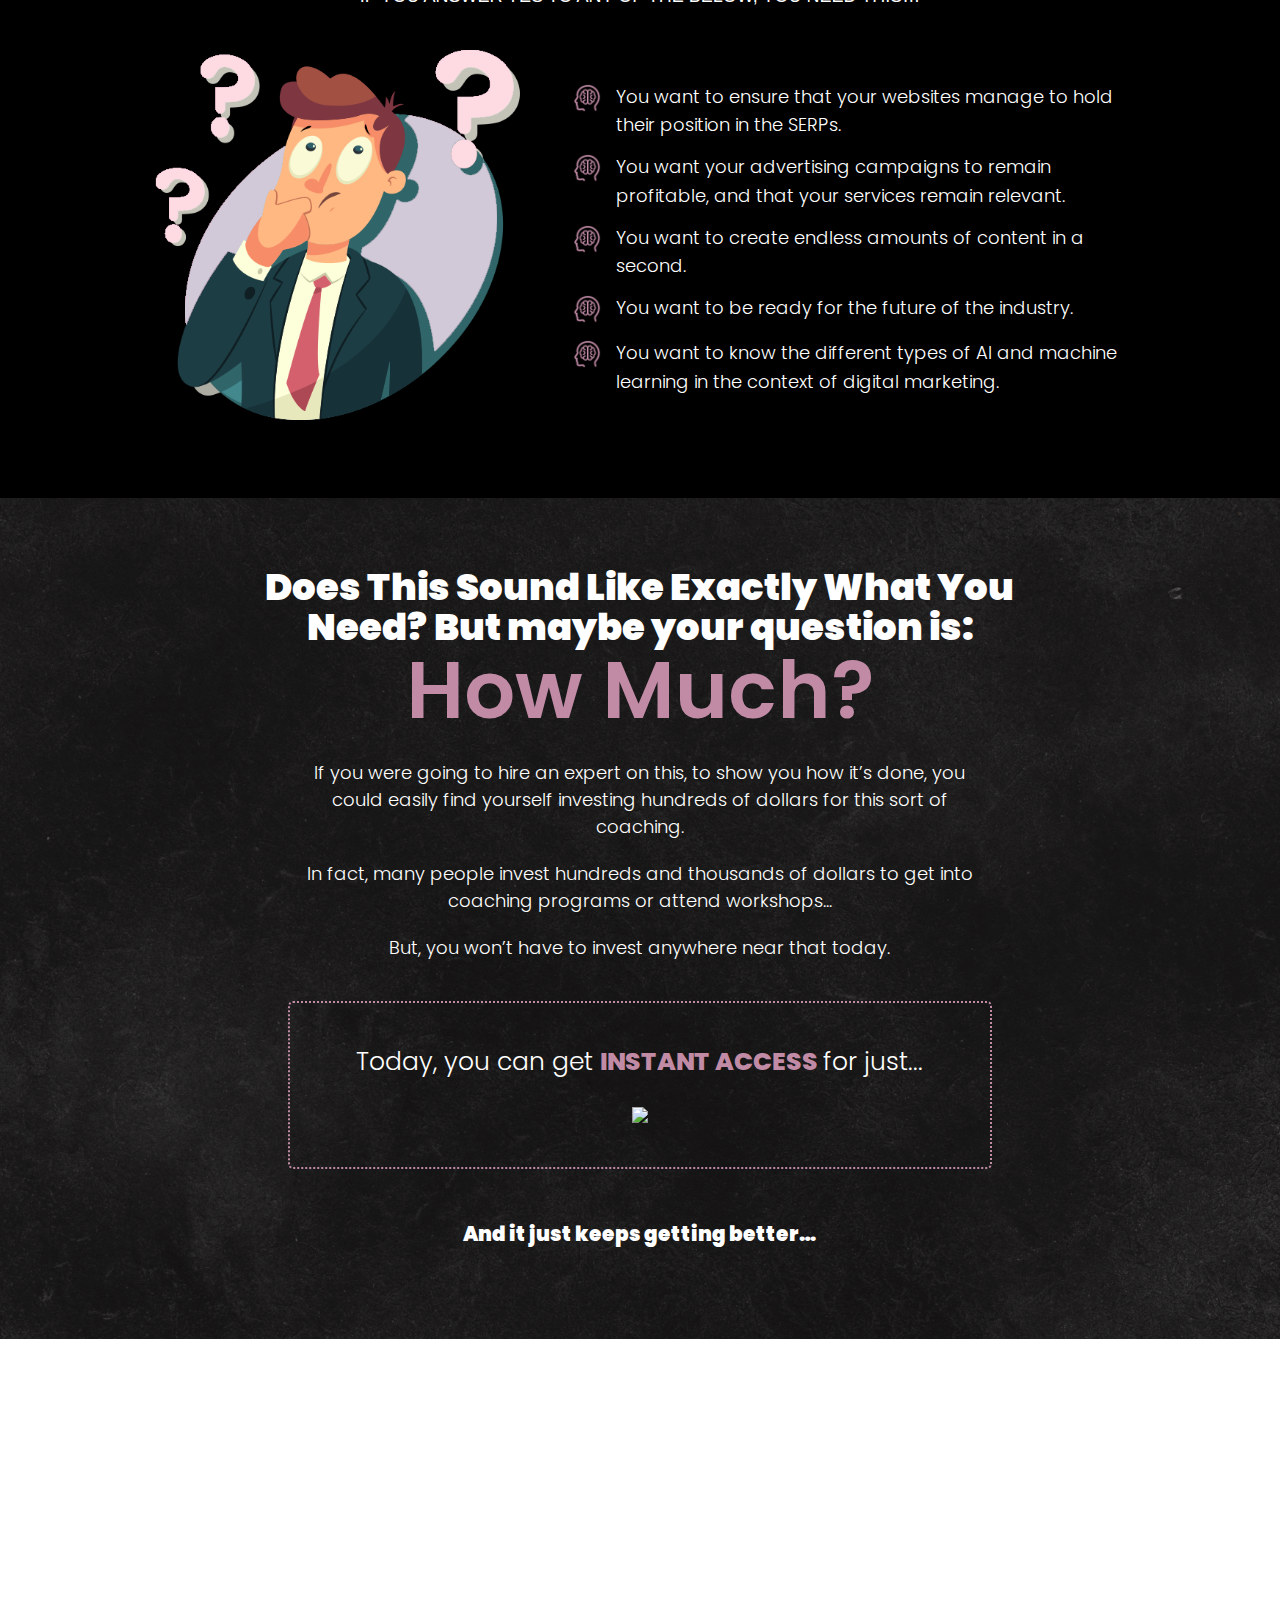
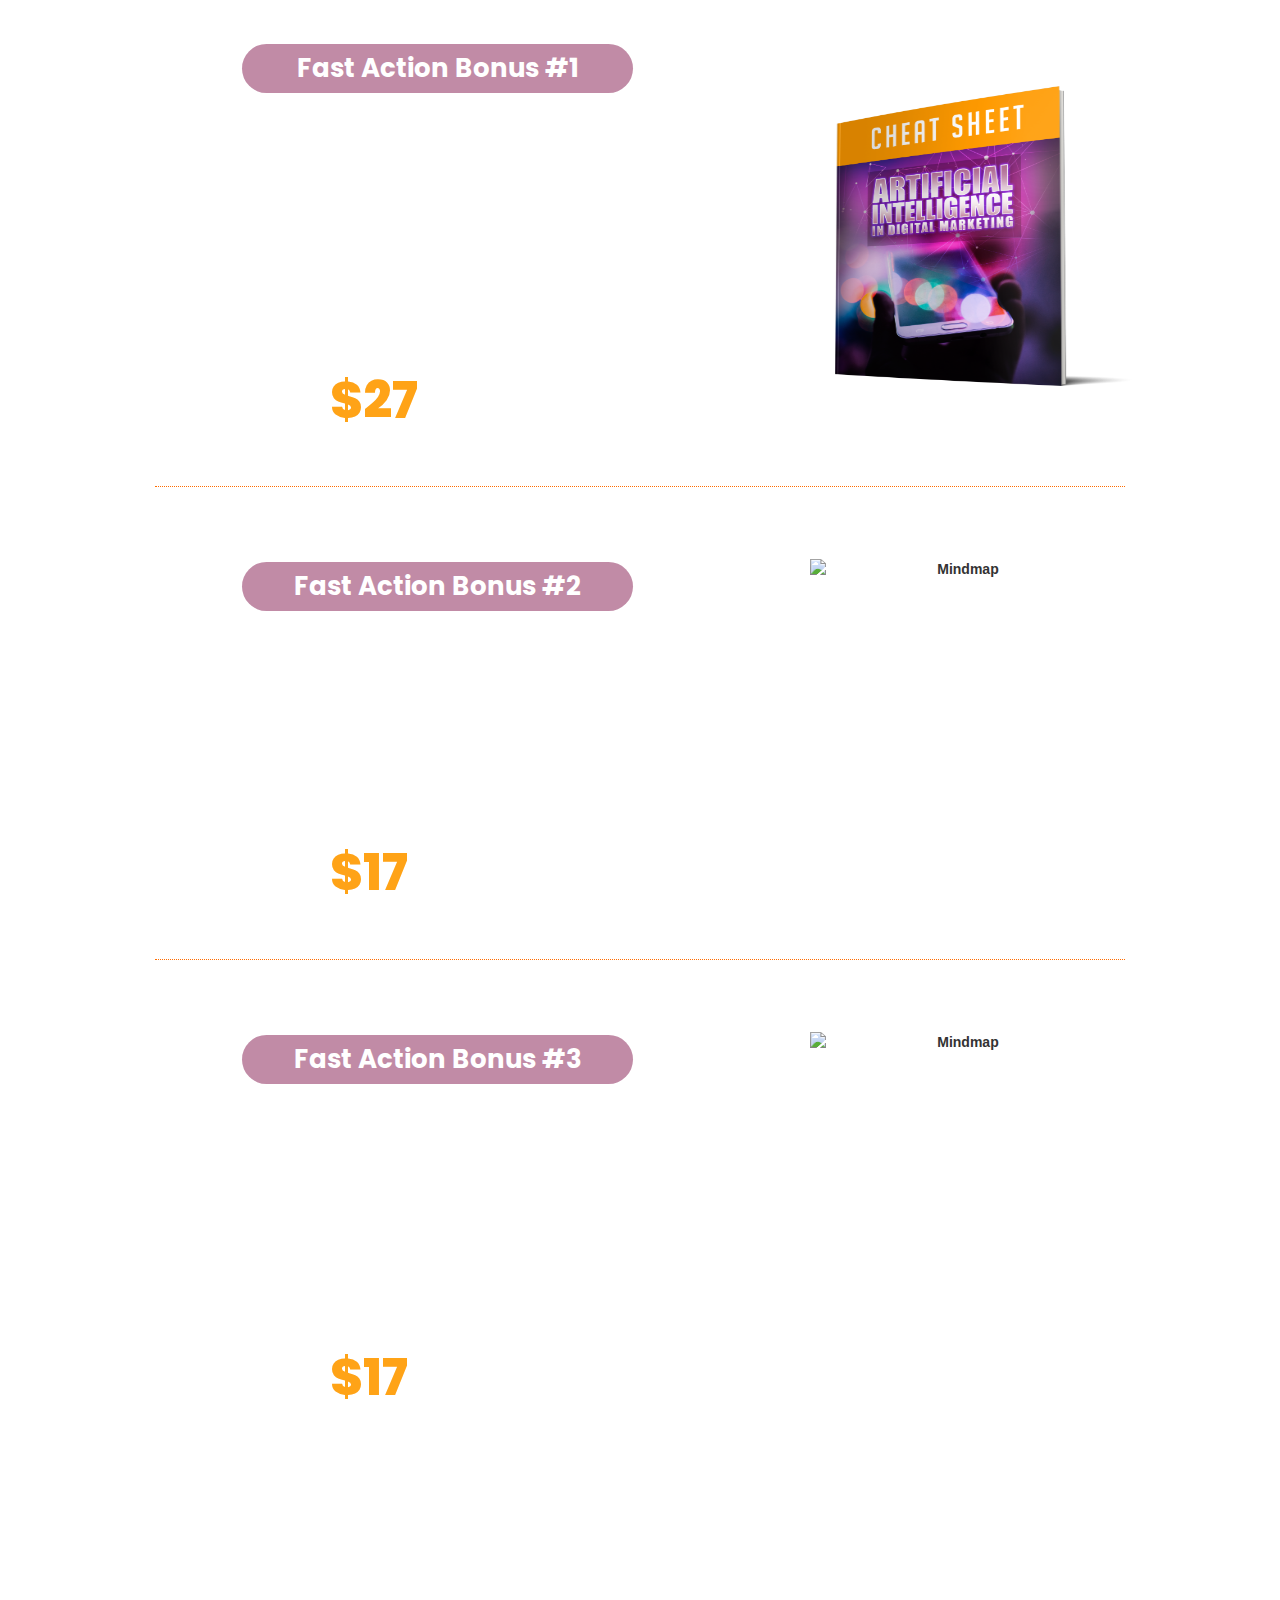
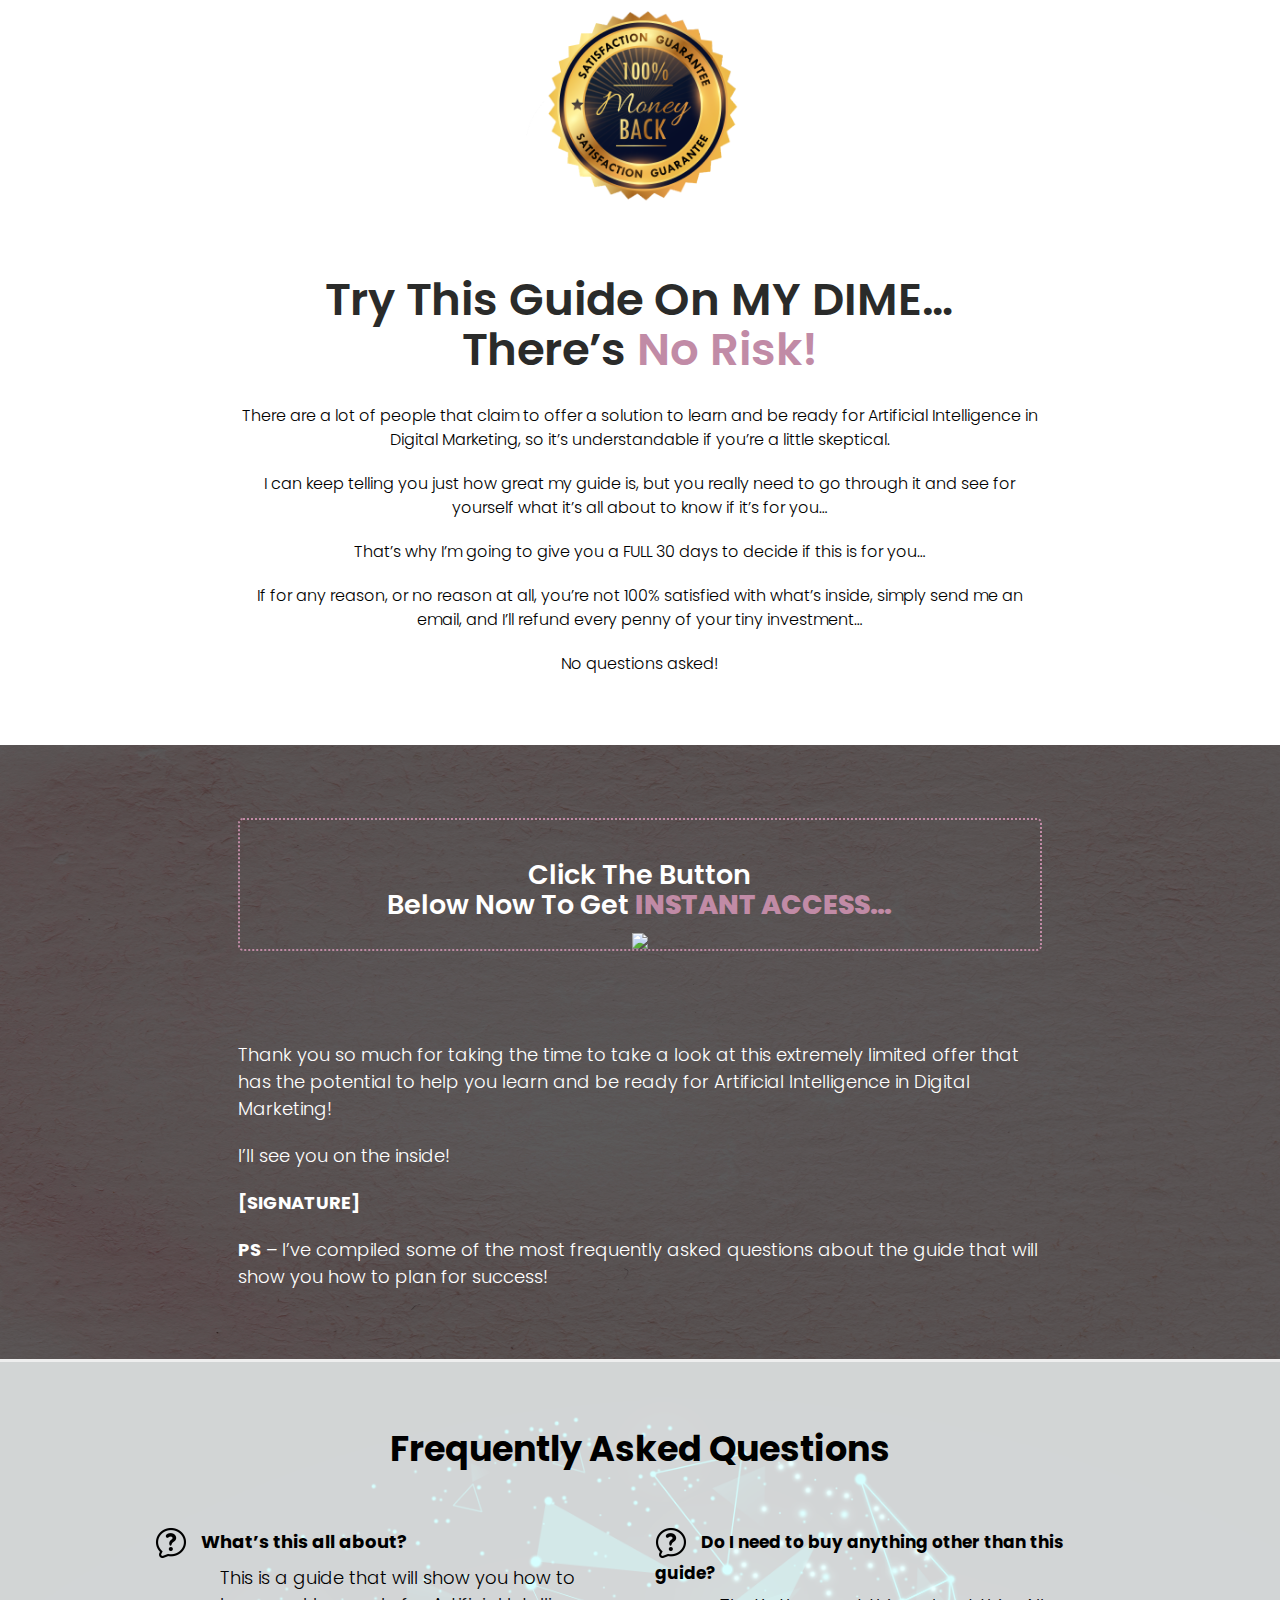
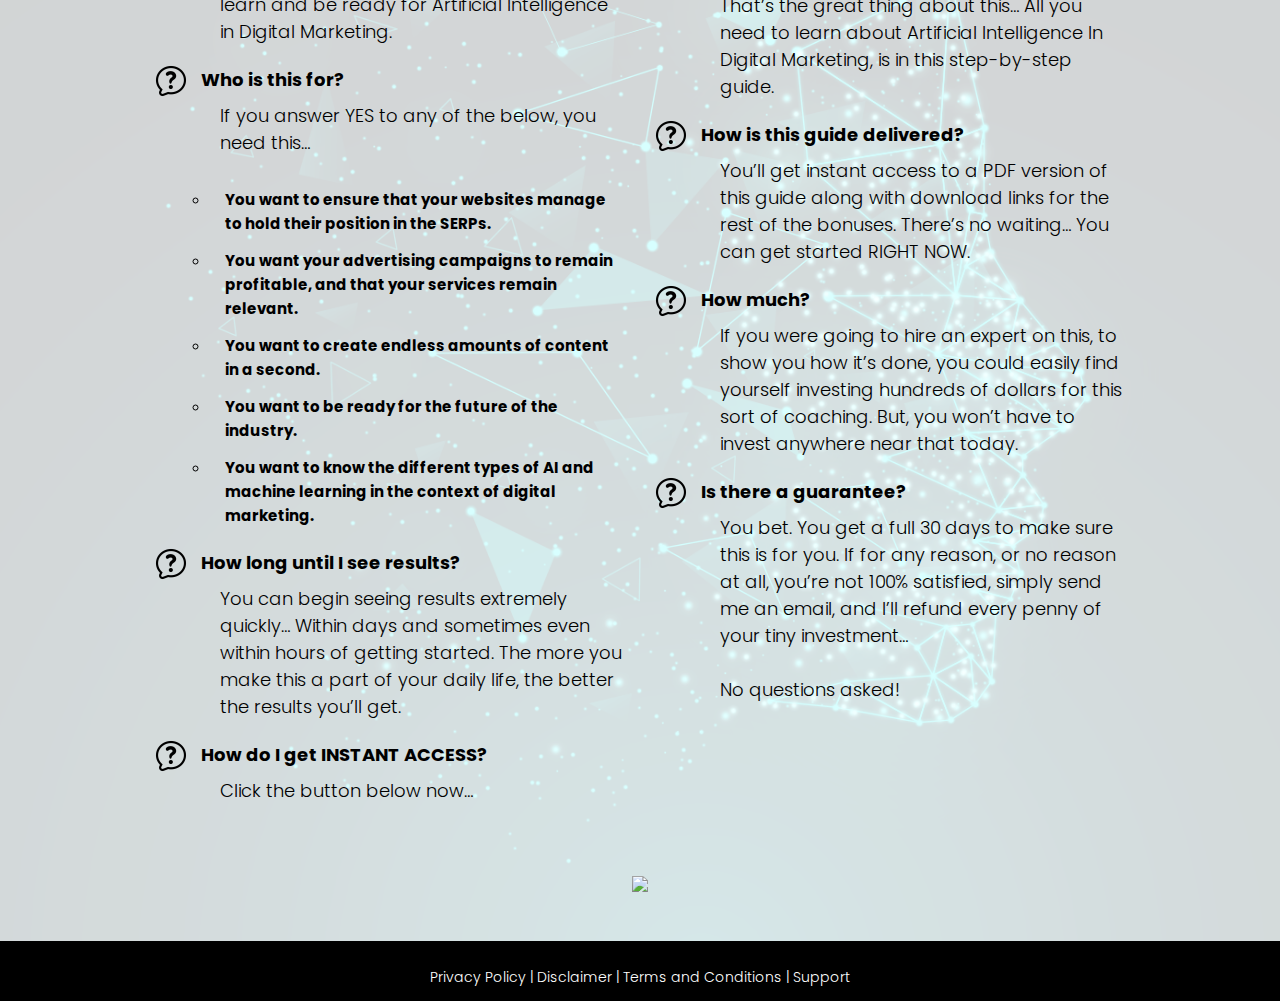
==== commit 50ff8e6b: "Add files via upload" ====
--- a/index.html
+++ b/index.html
@@ -70,8 +70,10 @@
     <div class="full-width" style="background: #ffffff;">
       <div class="container">
         <div class="row" style="padding: 5% 0 0;">
-          <div class="col-md-10 col-md-offset-1"> 
-            <h4 style="margin-top: unset;" ><strong>Dear Friend,<br></strong></h4><br>
+          
+		   <h4 style="margin-top: unset;" ><strong>Disclaimer:<br></strong></h4><br>WarriorPlus is used to help manage the sale of products on this site. While WarriorPlus helps facilitate the sale, all payments are made directly to the product vendor and NOT WarriorPlus. Thus, all product questions, support inquiries and/or refund requests must be sent to the vendor. WarriorPlus's role should not be construed as an endorsement, approval or review of these products or any claim, statement or opinion used in the marketing of these products.
+            
+			<h4 style="margin-top: unset;" ><strong>Dear Friend,<br></strong></h4><br>
             <p>Being smart in business means knowing what’s just around the corner.
               It means thinking ahead and preparing for inevitable changes that will impact the way business is conducted.</p>
             <p>This is what allows a business to be resilient and to thrive in a changing environment.</p>
@@ -420,8 +422,10 @@
    <!-- footer -->
   <div class="footer">
     <div class="container">
-      <div class="row">
-        <div class="col-md-12" align="center">
+      <div
+	  Disclaimer: WarriorPlus is used to help manage the sale of products on this site. While WarriorPlus helps facilitate the sale, all payments are made directly to the product vendor and NOT WarriorPlus. Thus, all product questions, support inquiries and/or refund requests must be sent to the vendor. WarriorPlus's role should not be construed as an endorsement, approval or review of these products or any claim, statement or opinion used in the marketing of these products.
+        </div
+		<div class="col-md-12" align="center">
           <p style="color: #ffffff;"><a href="privacy-policy.html" target="_blank" style="color: #ffffff;" >Privacy Policy</a> | <a href="disclaimer.html" target="_blank" style="color: #ffffff;">Disclaimer</a> | <a href="terms-and-conditions.html" target="_blank" style="color: #ffffff;">Terms and Conditions</a> | <a href="support.html" target="_blank" style="color: #ffffff;">Support</a></p>
         </div>
       </div>
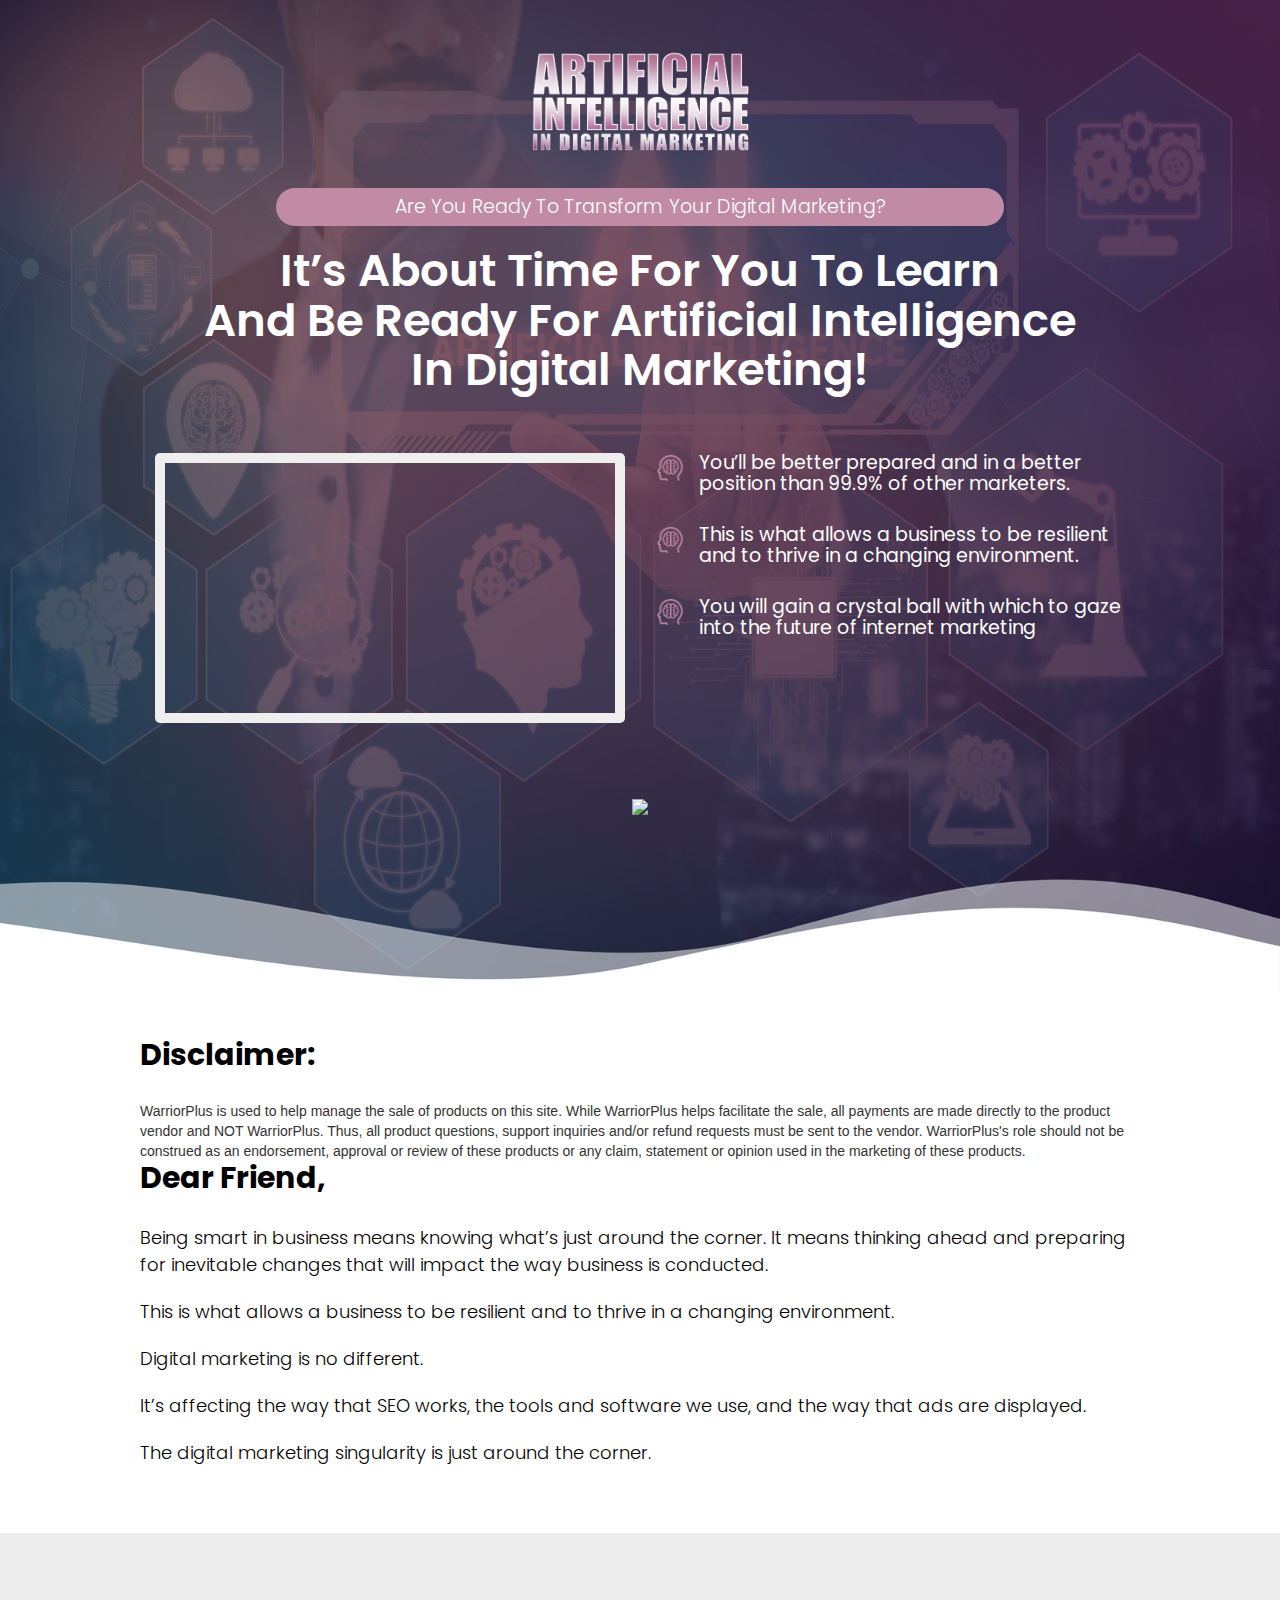
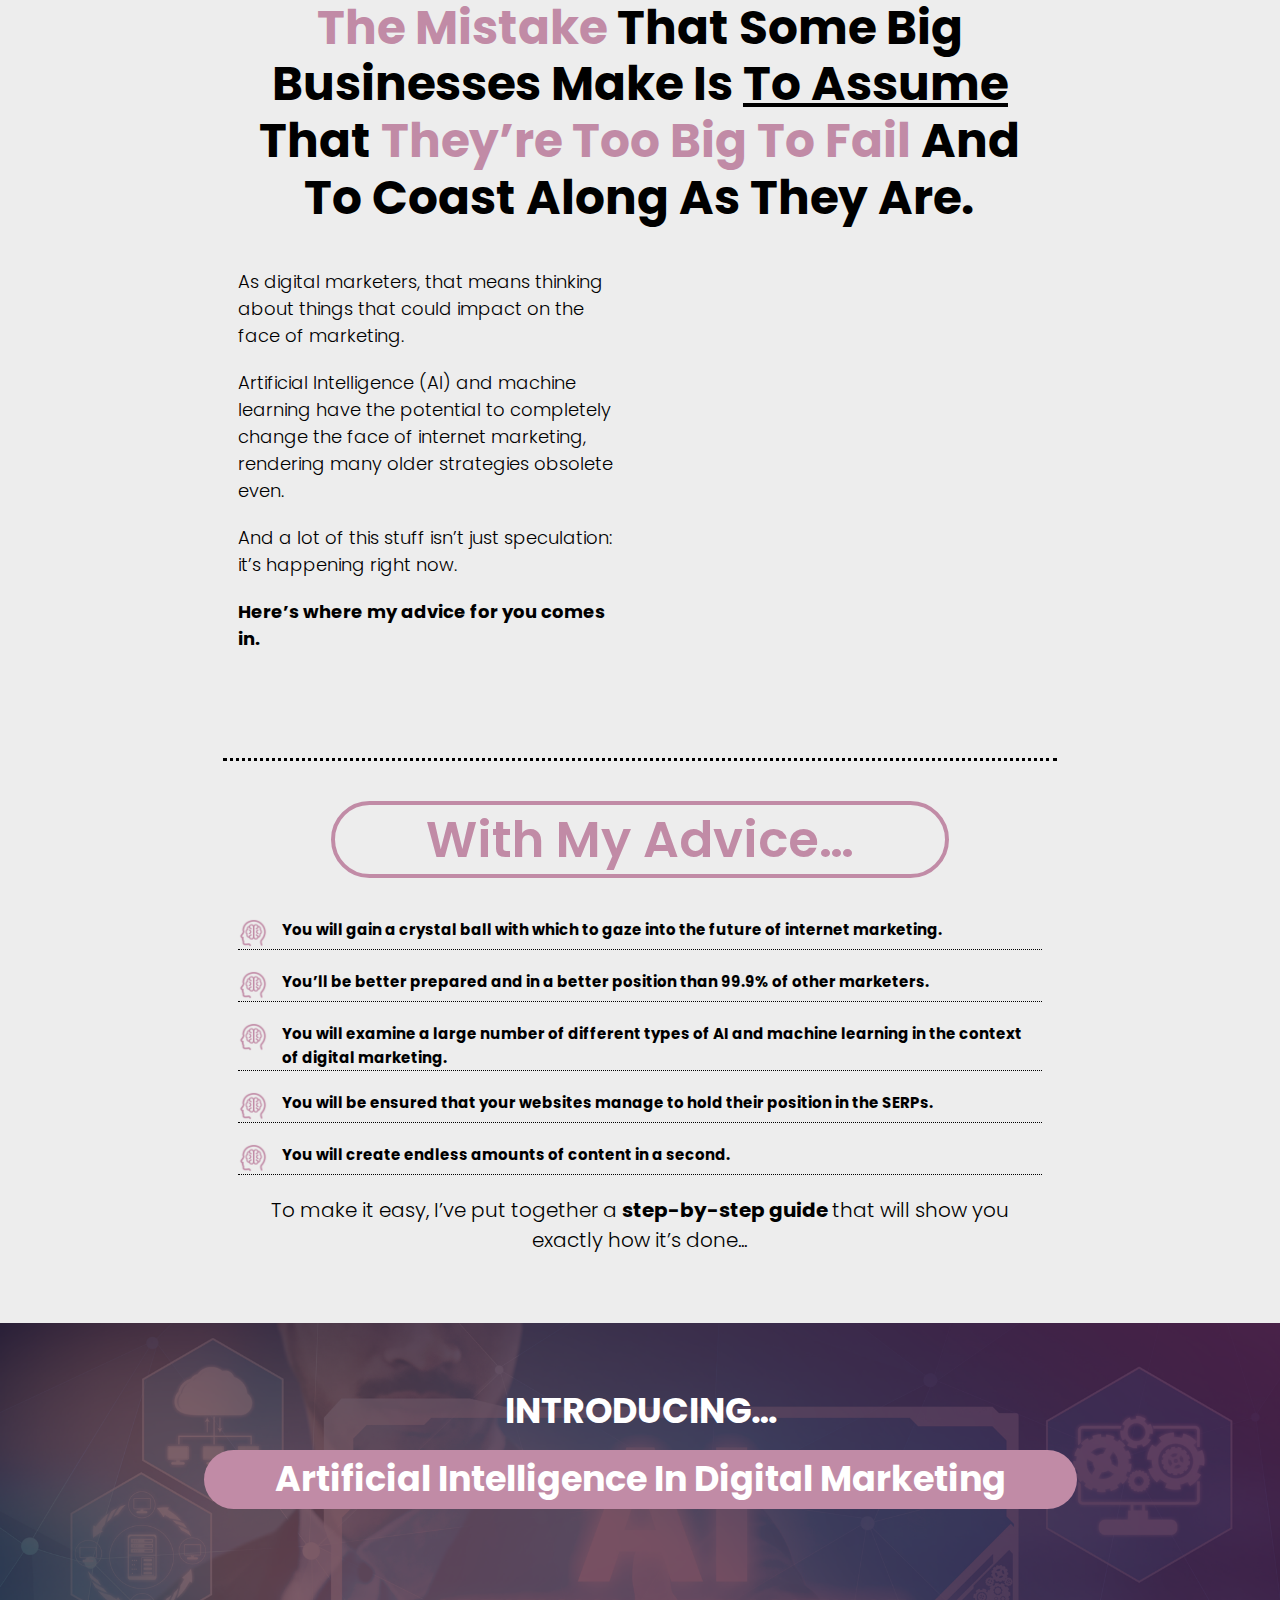
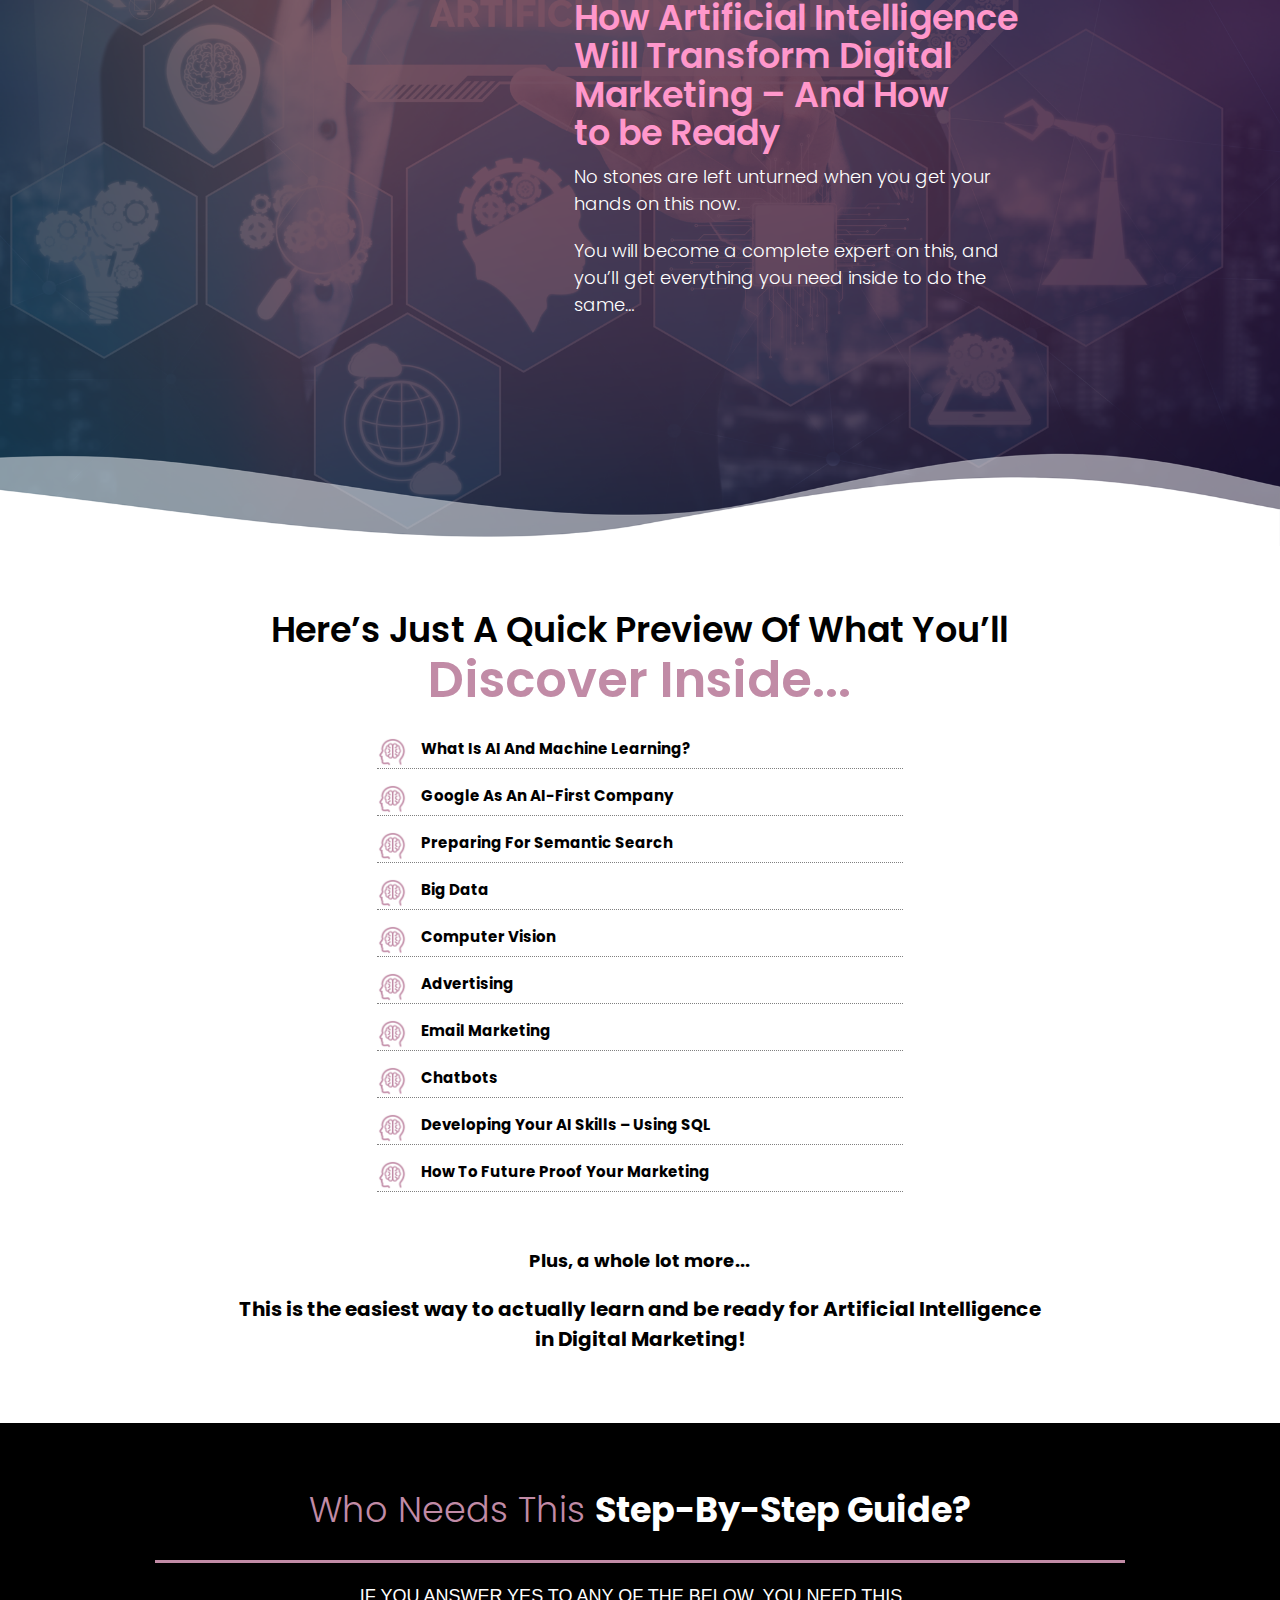
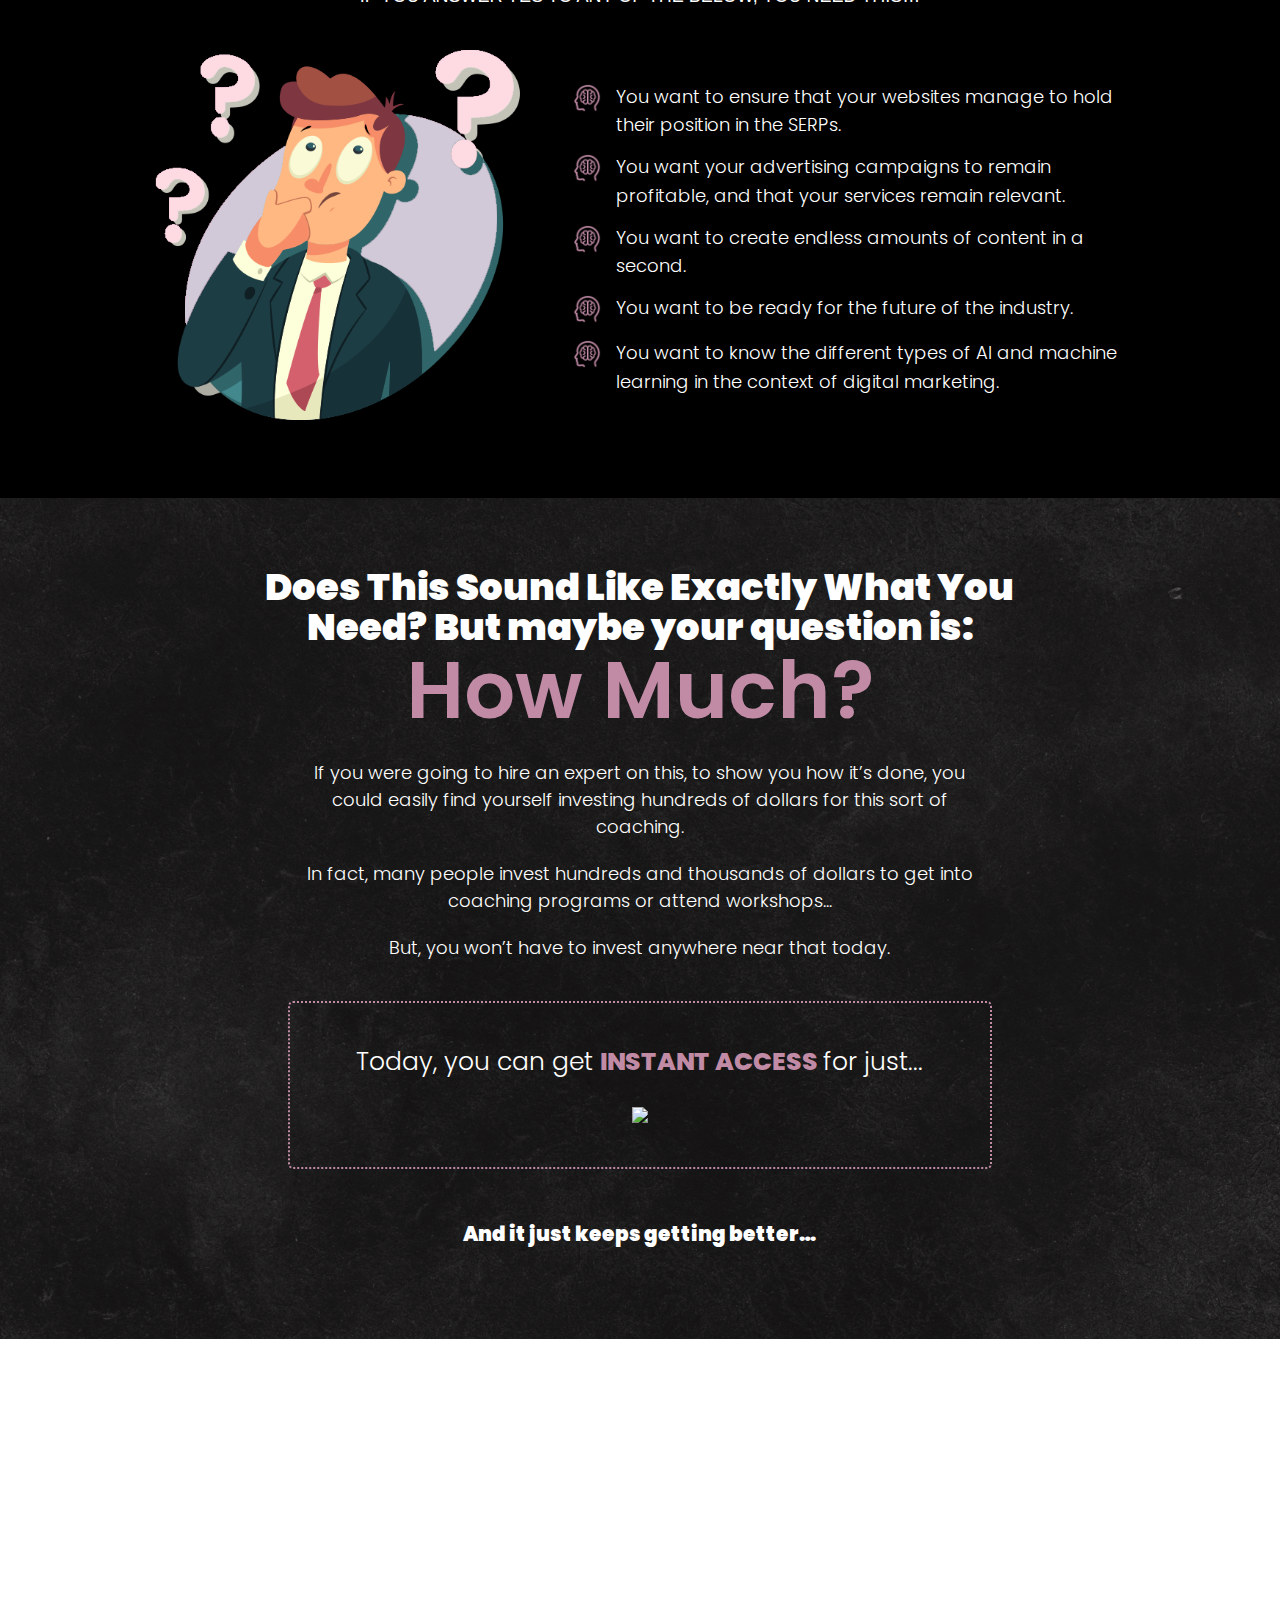
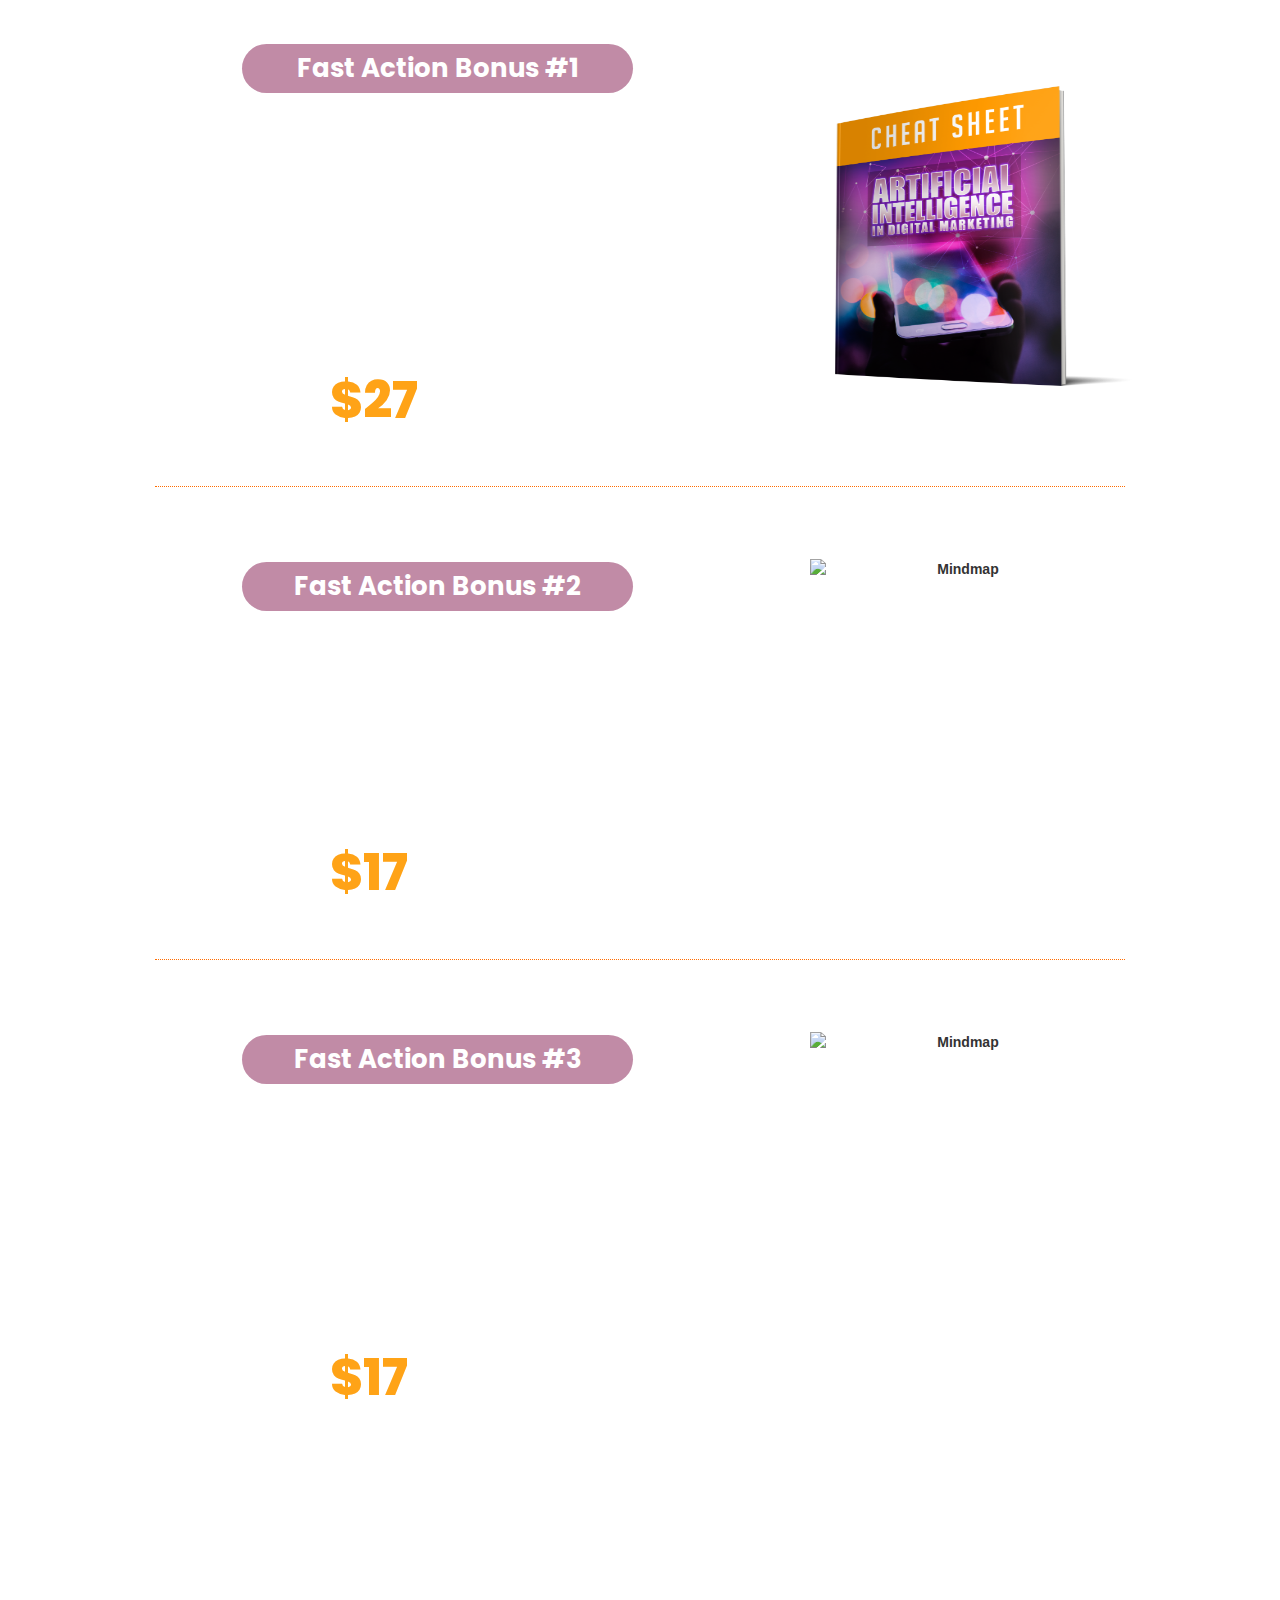
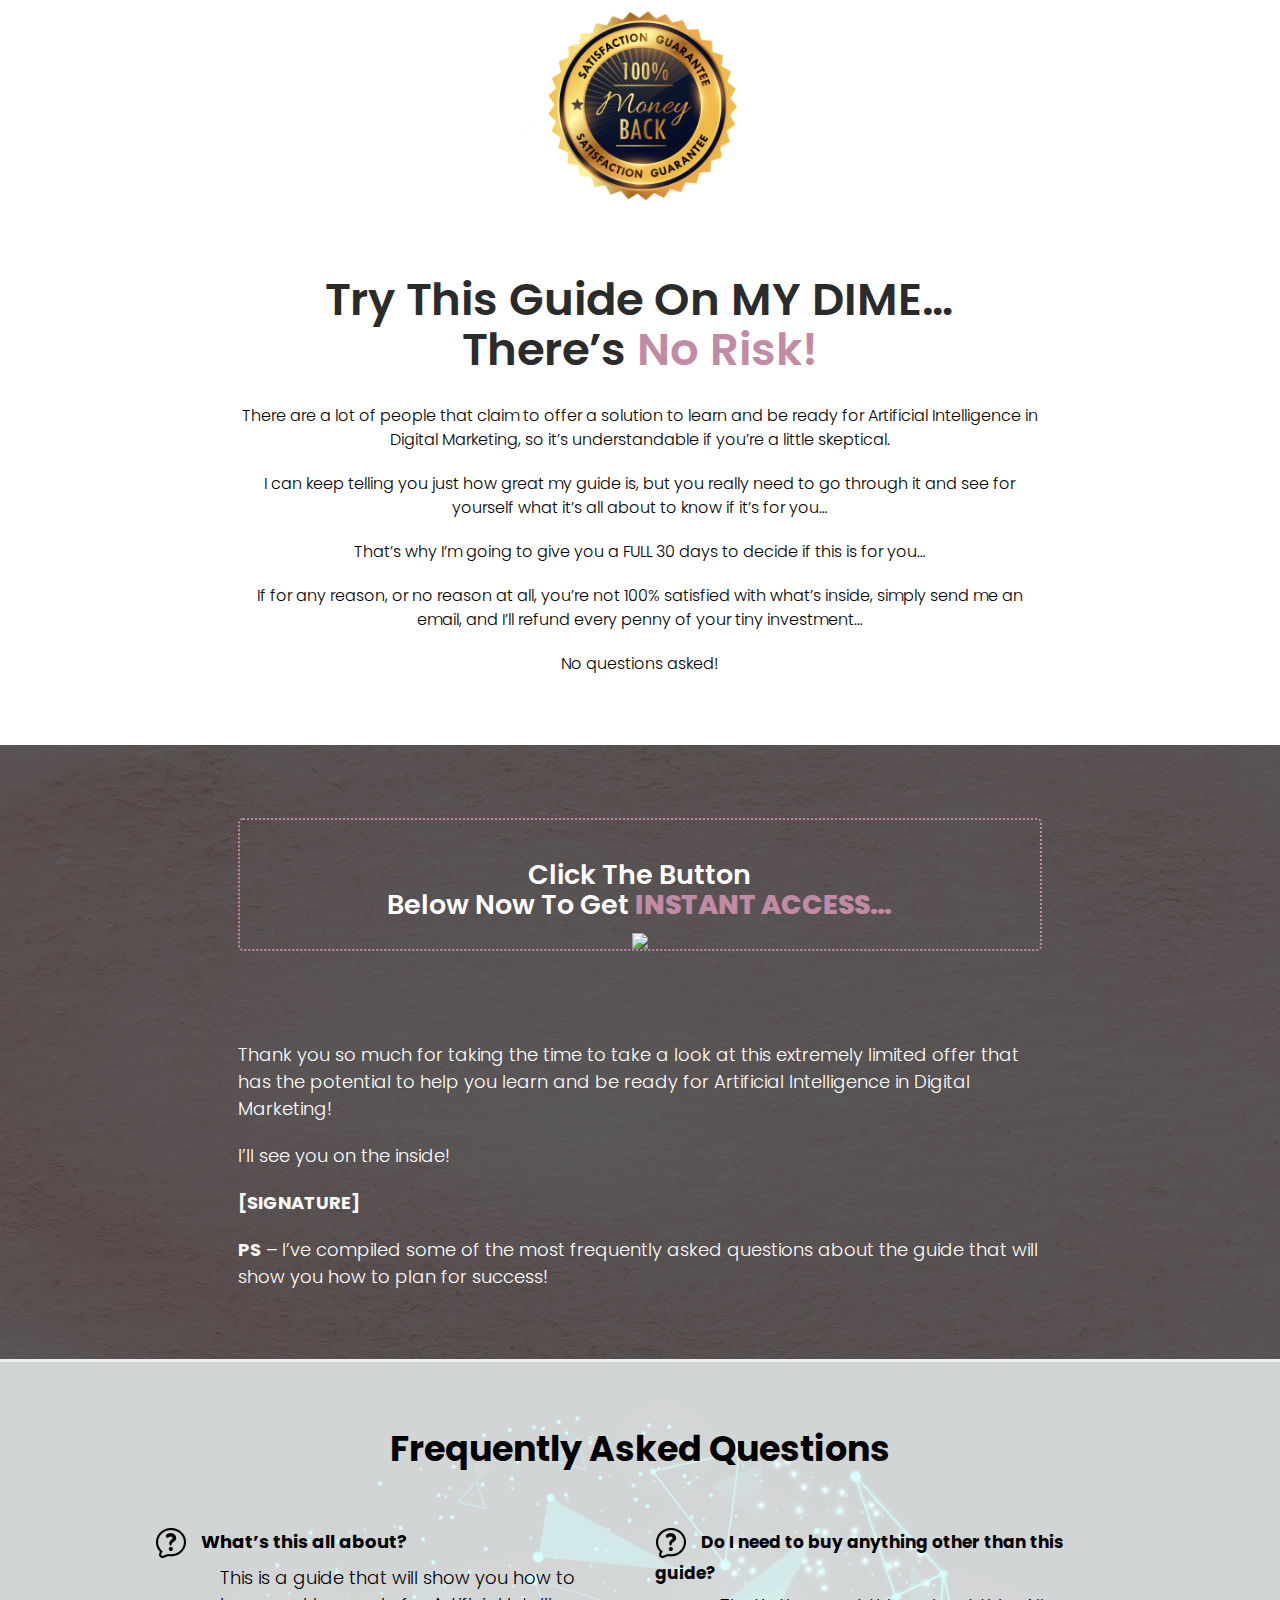
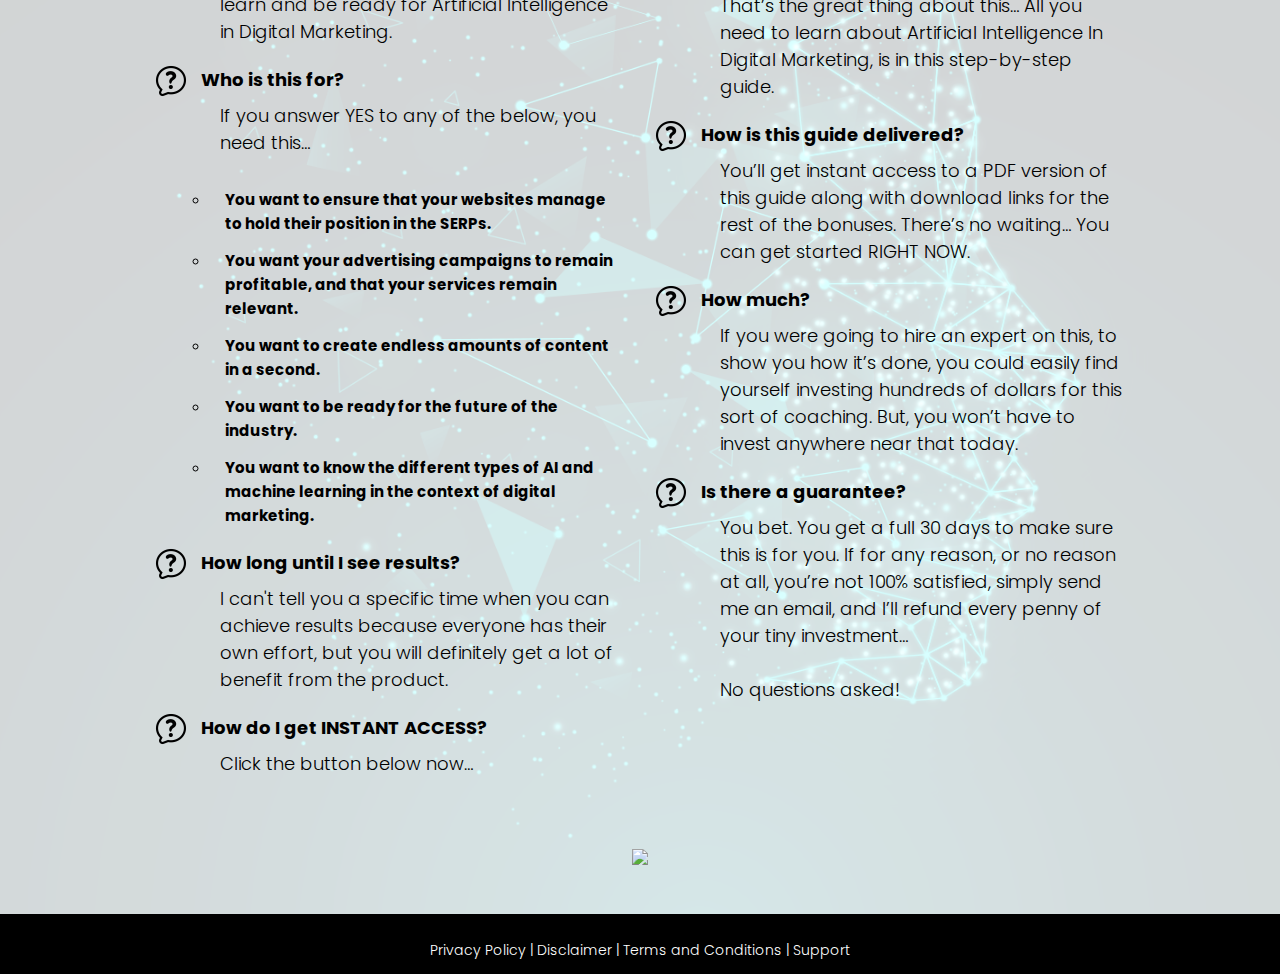
==== commit 89760125: "Add files via upload" ====
--- a/index.html
+++ b/index.html
@@ -384,7 +384,7 @@
             		</div>
             		<div class="faq">
             			<p><img src="images/qa.png" alt="Q&A" width="32"><strong> How long until I see results?</strong></p>
-            			<p class="answer">You can begin seeing results extremely quickly… Within days and sometimes even within hours of getting started. The more you make this a part of your daily life, the better the results you’ll get.</p>
+            			<p class="answer">I can't tell you a specific time when you can achieve results because everyone has their own effort, but you will definitely get a lot of benefit from the product.</p>
             		</div>
                 <div class="faq">
                   <p><img src="images/qa.png" alt="Q&A" width="32"><strong> How do I get INSTANT ACCESS?</strong></p>
